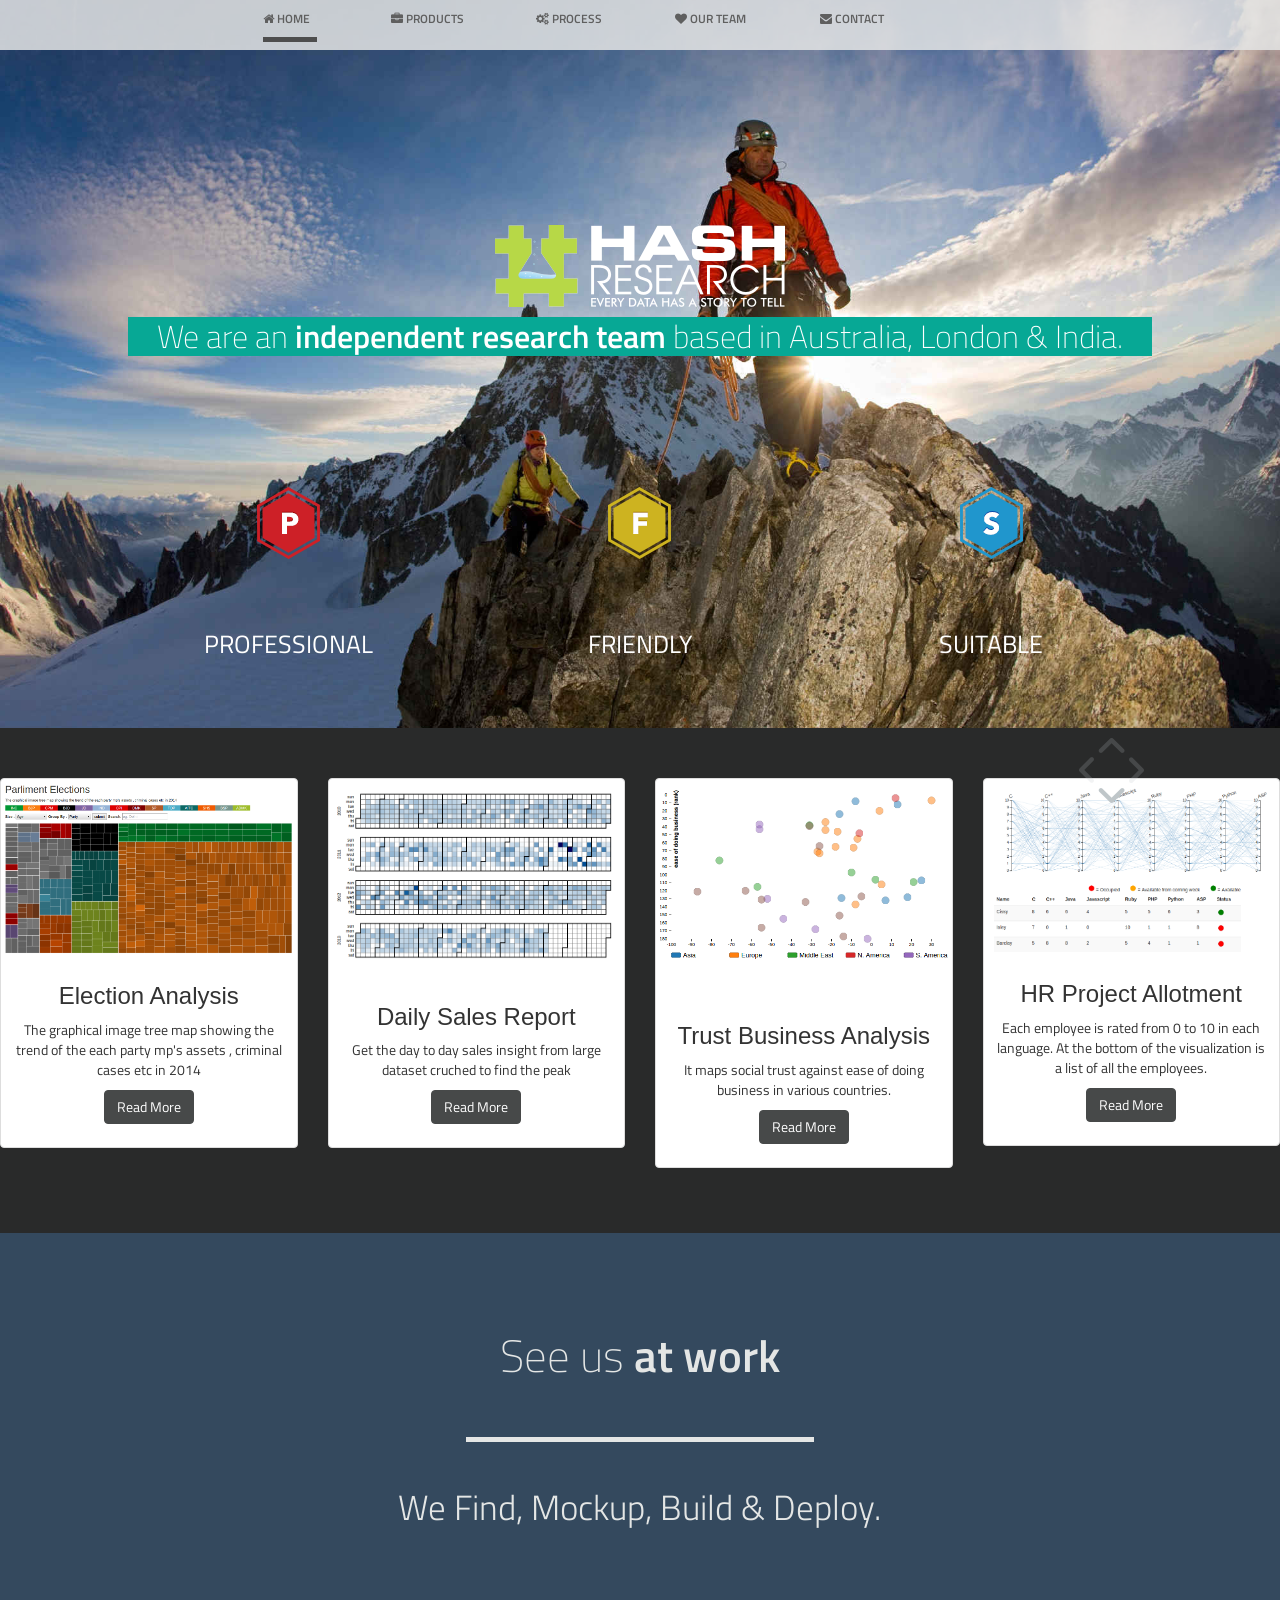
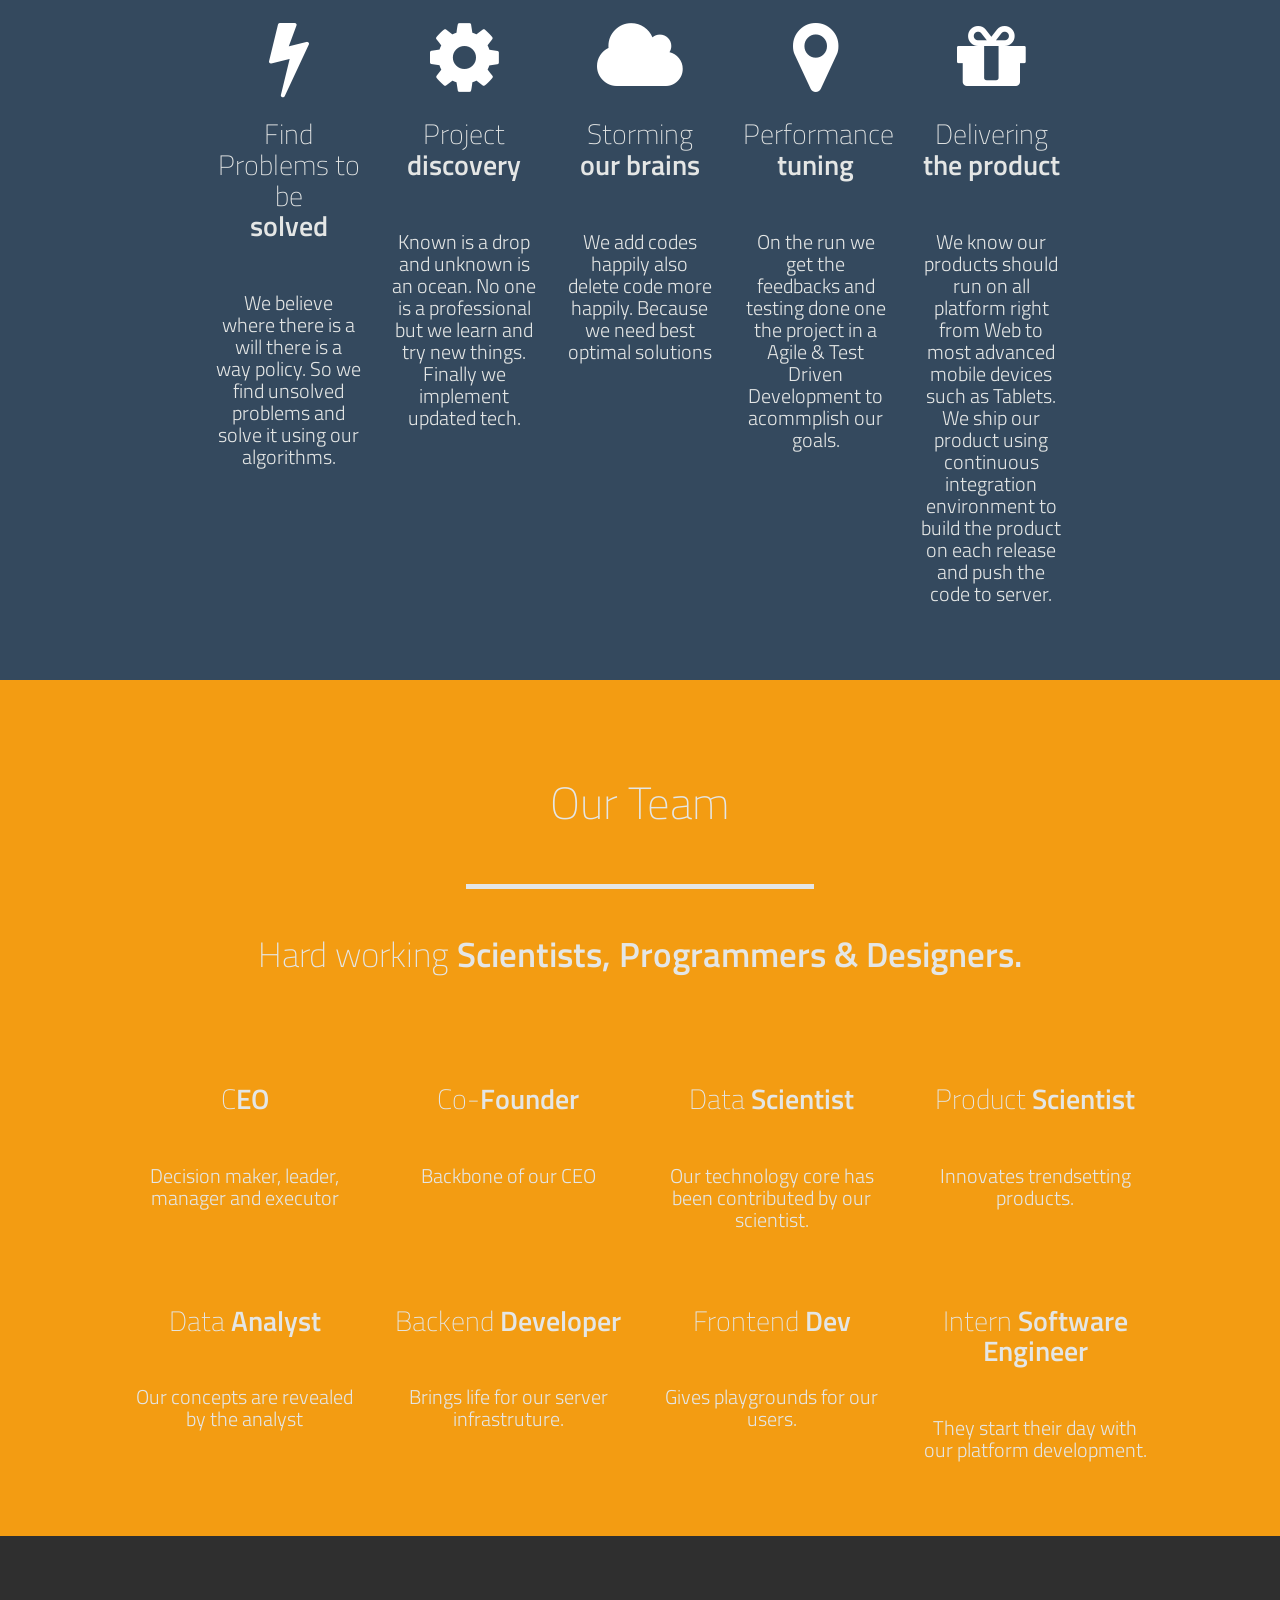
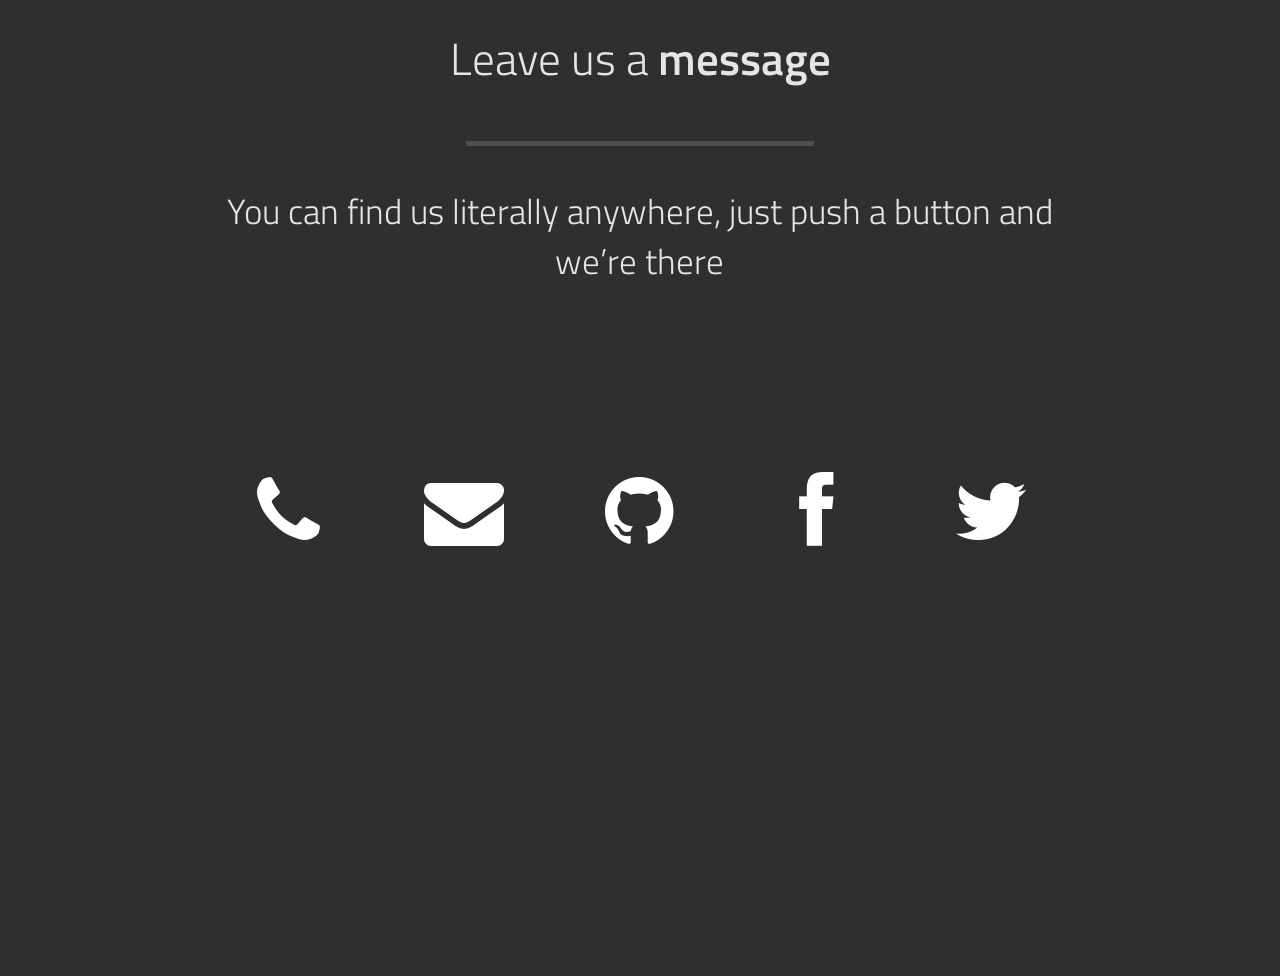
==== index.html @ e2bfdf19 "Visuals added :" ====
<!doctype html>
<html>
<head lang="en">
	<meta charset="utf-8">
	<meta name="viewport" content="width=device-width, initial-scale=1, maximum-scale=1, user-scalable=no">
	
	<title>Hash Research | Every Data Has A Story To Tell</title> 
	<meta name="description" content="HashResearch | We are a team of researcher, we build products that rule the future" />	    
	<meta name="keywords" content="Machine Learning, Market Intelligence, Web Intelligence, Neural Networks, Cognitive Brain, Big Data, Collective Intelligence, Data Analytics, Statistical Analysis, Computer Vision">
	<meta property="og:title" content="">

	<link rel="stylesheet" type="text/css" href="assets/css/bootstrap.min.css">
	<link rel="stylesheet" href="assets/fancybox/jquery.fancybox-v=2.1.5.css" type="text/css" media="screen">
    <link rel="stylesheet" href="assets/css/font-awesome.min.css" rel="stylesheet">

	<link rel="stylesheet" type="text/css" href="assets/css/style.css">	
	<link href='http://fonts.googleapis.com/css?family=Titillium+Web:400,600,300,200&subset=latin,latin-ext' rel='stylesheet' type='text/css'>
	
	<link rel="stylesheet" type="text/css" href="assets/css/style.css">	
	
	<link href='http://fonts.googleapis.com/css?family=Titillium+Web:400,600,300,200&subset=latin,latin-ext' rel='stylesheet' type='text/css'>
	<link rel="prefetch" href="assets/images/zoom.png">
		
</head>
<body>
	<div class="navbar navbar-fixed-top" data-activeslide="1">
		<div class="container">
			<!-- .navbar-toggle is used as the toggle for collapsed navbar content -->
			<button type="button" class="navbar-toggle" data-toggle="collapse" data-target=".navbar-responsive-collapse">
				<span class="icon-bar"></span>
				<span class="icon-bar"></span>
				<span class="icon-bar"></span>
			</button>						
			<div class="nav-collapse collapse navbar-responsive-collapse">
				<ul class="nav row">
					<li data-slide="1" class="col-12 col-sm-2"><a id="menu-link-1" href="#slide-1" title="Next Section"><span class="icon icon-home"></span> <span class="text">HOME</span></a></li>
					<li data-slide="3" class="col-12 col-sm-2"><a id="menu-link-3" href="#slide-3" title="Next Section"><span class="icon icon-briefcase"></span> <span class="text">PRODUCTS</span></a></li>
					<li data-slide="4" class="col-12 col-sm-2"><a id="menu-link-4" href="#slide-4" title="Next Section"><span class="icon icon-gears"></span> <span class="text">PROCESS</span></a></li>
					<li data-slide="5" class="col-12 col-sm-2"><a id="menu-link-5" href="#slide-5" title="Next Section"><span class="icon icon-heart"></span> <span class="text">OUR TEAM</span></a></li>
					<li data-slide="6" class="col-12 col-sm-2"><a id="menu-link-6" href="#slide-6" title="Next Section"><span class="icon icon-envelope"></span> <span class="text">CONTACT</span></a></li>
				</ul>
				<div class="row">
					<div class="col-sm-2 active-menu"></div>
				</div>
			</div><!-- /.nav-collapse -->
		</div><!-- /.container -->
	</div><!-- /.navbar -->
	
	
	<!-- === Arrows === -->
	<div id="arrows">
		<div id="arrow-up" class="disabled"></div>
		<div id="arrow-down"></div>
		<div id="arrow-left" class="disabled visible-lg"></div>
		<div id="arrow-right" class="disabled visible-lg"></div>
	</div><!-- /.arrows -->
	
	
	<!-- === MAIN Background === -->
	<div class="slide story" id="slide-1" data-slide="1">
		<div class="container">
			<div id="home-row-1" class="row clearfix">
				<div class="col-12">
					<!-- <h1 class="font-semibold">HASH<span class="font-thin">RESEARCH</span></h1> -->
					<a href="#"><img class="logo" src="assets/images/logo.png"/></a>
					<h4 class="font-thin head">We are an <span class="font-semibold">independent research team</span> based in Australia, London & India.</h4>
					<br>
					<br>
				</div><!-- /col-12 -->
			</div><!-- /row -->
			<div id="home-row-2" class="row clearfix">
				<div class="col-12 col-sm-4"><div class="home-hover navigation-slide" data-slide="4"><img src="assets/images/s02.png"></div><span>PROFESSIONAL</span></div>
				<div class="col-12 col-sm-4"><div class="home-hover navigation-slide" data-slide="3"><img src="assets/images/s01.png"></div><span>FRIENDLY</span></div>
				<div class="col-12 col-sm-4"><div class="home-hover navigation-slide" data-slide="5"><img src="assets/images/s03.png"></div><span>SUITABLE</span></div>
			</div><!-- /row -->
		</div><!-- /container -->
	</div><!-- /slide1 -->
	
	<div class="slide"  style="background:#292A2A;">
	<div class="row col-md-12">
	  <div class="col-sm-3">
	    <div class="thumbnail">
	      <img src="assets/images/portfolio/election.png" alt="...">
	      <div class="caption">
	        <h3>Election Analysis</h3>
	        <p>The graphical image tree map showing the trend of the each party mp's assets , criminal cases etc in 2014</p>
	        <p><a href="election_analysis" class="btn btn-default" role="button">Read More</a></p>
	      </div>
	    </div>
	  </div>
	  <div class="col-sm-3">
	    <div class="thumbnail">
	      <img src="assets/images/portfolio/daily_sales.png" alt="...">
	      <div class="caption">
	        <h3>Daily Sales Report</h3>
	        <p>Get the day to day sales insight from large dataset cruched to find the peak</p>
	        <p><a href="daily_sales_report" class="btn btn-default" >Read More</a></p>
	      </div>
	    </div>
	  </div>
	  <div class="col-sm-3">
	    <div class="thumbnail">
	      <img src="assets/images/portfolio/business.png" alt="...">
	      <div class="caption">
	        <h3>Trust Business Analysis</h3>
	        <p>It maps social trust against ease of doing business in various countries.</p>
	        <p><a href="business_scatterplot" class="btn btn-default" >Read More</a></p>
	      </div>
	    </div>
	  </div>
	  <div class="col-sm-3">
	    <div class="thumbnail">
	      <img src="assets/images/portfolio/hr_allotment.png" alt="...">
	      <div class="caption">
	        <h3>HR Project Allotment</h3>
	        <p>Each employee is rated from 0 to 10 in each language. At the bottom of the visualization is a list of all the employees.</p>
	        <p><a href="project_allotment" class="btn btn-default" parent="_blank" >Read More</a></p>
	      </div>
	    </div>
	  </div>
	</div>
	</div>



	<!-- === Slide 4 - Process === -->
	<div class="slide story" id="slide-4" data-slide="4">
		<div class="container">
			<div class="row title-row">
				<div class="col-12 font-thin">See us <span class="font-semibold">at work</span></div>
			</div><!-- /row -->
			<div class="row line-row">
				<div class="hr">&nbsp;</div>
			</div><!-- /row -->
			<div class="row subtitle-row">
				<div class="col-sm-1 hidden-sm">&nbsp;</div>
				<div class="col-12 col-sm-10 font-light">We Find, Mockup, Build & Deploy.</div>
				<div class="col-sm-1 hidden-sm">&nbsp;</div>
			</div><!-- /row -->
			<div class="row content-row">
				<div class="col-sm-1 hidden-sm">&nbsp;</div>
				<div class="col-12 col-sm-2">
					<p><i class="icon icon-bolt"></i></p>
					<h2 class="font-thin">Find Problems to be<br><span class="font-semibold" >solved</span></h2>
					<h4 class="font-thin">We believe where there is a will there is a way policy. So we find unsolved problems and solve it using our algorithms.</h4>
				</div><!-- /col12 -->
				<div class="col-12 col-sm-2">
					<p><i class="icon icon-cog"></i></p>
					<h2 class="font-thin">Project<br><span class="font-semibold">discovery</span></h2>
					<h4 class="font-thin">Known is a drop and unknown is an ocean. No one is a professional but we learn and try new things. Finally we implement updated tech.</h4>
				</div><!-- /col12 -->
				<div class="col-12 col-sm-2">
					<p><i class="icon icon-cloud"></i></p>
					<h2 class="font-thin">Storming<br><span class="font-semibold">our brains</span></h2>
					<h4 class="font-thin">We add codes happily also delete code more happily. Because we need best optimal solutions</h4>
				</div><!-- /col12 -->
				<div class="col-12 col-sm-2">
					<p><i class="icon icon-map-marker"></i></p>
					<h2 class="font-thin">Performance<br><span class="font-semibold">tuning</span></h2>
					<h4 class="font-thin">On the run we get the feedbacks and testing done one the project in a Agile & Test Driven Development to acommplish our goals.</h4>
				</div><!-- /col12 -->
				<div class="col-12 col-sm-2">
					<p><i class="icon icon-gift"></i></p>
					<h2 class="font-thin">Delivering<br><span class="font-semibold">the product</span></h2>
					<h4 class="font-thin">We know our products should run on all platform right from Web to most advanced mobile devices such as Tablets. We ship our product using continuous integration environment to build the product on each release and push the code to server.</h4>
				</div><!-- /col12 -->
				<div class="col-sm-1 hidden-sm">&nbsp;</div>
			</div><!-- /row -->
		</div><!-- /container -->
	</div><!-- /slide4 -->
		<!-- === Slide 5 === -->
		<div class="slide story" id="slide-5" data-slide="5">
			<div class="container">
				<div class="row title-row">
					<div class="col-12 font-thin">Our Team <span class="font-semibold"></div>
				</div><!-- /row -->
				<div class="row line-row">
					<div class="hr">&nbsp;</div>
				</div><!-- /row -->
				<div class="row subtitle-row">
					<div class="col-12 font-thin">Hard working <span class="font-semibold">Scientists, Programmers & Designers.</span></div>
				</div><!-- /row -->
				<div class="row content-row">
					<div class="col-12 col-lg-3 col-sm-6">
						<h2 class="font-thin">C<span class="font-semibold">EO</span></h2>
						<h4 class="font-thin">Decision maker, leader, manager and executor</h4>
					</div><!-- /col12 -->
					<div class="col-12 col-lg-3 col-sm-6">
						<h2 class="font-thin">Co-<span class="font-semibold">Founder</span></h2>
						<h4 class="font-thin">Backbone of our CEO</h4>
					</div><!-- /col12 -->
					<div class="col-12 col-lg-3 col-sm-6">
						<h2 class="font-thin">Data <span class="font-semibold">Scientist</span></h2>
						<h4 class="font-thin">Our technology core has been contributed by our scientist.</h4>
					</div><!-- /col12 -->
					<div class="col-12 col-lg-3 col-sm-6">
						<h2 class="font-thin">Product <span class="font-semibold">Scientist</span></h2>
						<h4 class="font-thin">Innovates trendsetting products.</h4>

					</div><!-- /col12 -->
				</div><!-- /row -->
				<div class="row content-row">
					<div class="col-12 col-lg-3 col-sm-6">
						<h2 class="font-thin">Data <span class="font-semibold">Analyst</span></h2>
						<h4 class="font-thin">Our concepts are revealed by the analyst</h4>
					</div><!-- /col12 -->
					<div class="col-12 col-lg-3 col-sm-6">
						<h2 class="font-thin">Backend <span class="font-semibold">Developer</span></h2>
						<h4 class="font-thin">Brings life for our server infrastruture.</h4>
					</div><!-- /col12 -->
					<div class="col-12 col-lg-3 col-sm-6">
						<h2 class="font-thin">Frontend <span class="font-semibold">Dev</span></h2>
						<h4 class="font-thin">Gives playgrounds for our users.</h4>

					</div><!-- /col12 -->
					<div class="col-12 col-lg-3 col-sm-6">
						<h2 class="font-thin">Intern <span class="font-semibold">Software Engineer</span></h2>
						<h4 class="font-thin">They start their day with our platform development.</h4>
					</div><!-- /col12 -->
				</div><!-- /row -->
			</div><!-- /container -->
		</div><!-- /slide5 -->
		
		<!-- === Slide 6 / Contact === -->
		<div class="slide story" id="slide-6" data-slide="6">
			<div class="container">
				<div class="row title-row">
					<div class="col-12 font-light">Leave us a <span class="font-semibold">message</span></div>
				</div><!-- /row -->
				<div class="row line-row">
					<div class="hr">&nbsp;</div>
				</div><!-- /row -->
				<div class="row subtitle-row">
					<div class="col-sm-1 hidden-sm">&nbsp;</div>
					<div class="col-12 col-sm-10 font-light">You can find us literally anywhere, just push a button and we’re there</div>
					<div class="col-sm-1 hidden-sm">&nbsp;</div>
				</div><!-- /row -->
				<div id="contact-row-4" class="row">
					<div class="col-sm-1 hidden-sm">&nbsp;</div>
					<div class="col-12 col-sm-2 with-hover-text">
						<p><a target="_blank" href="#"><i class="icon icon-phone"></i></a></p>
						<span class="hover-text font-light ">+91 80565-09614</span></a>
					</div><!-- /col12 -->
					<div class="col-12 col-sm-2 with-hover-text">
						<p><a target="_blank" href="#"><i class="icon icon-envelope"></i></a></p>
						<span class="hover-text font-light ">hashresearch@gmail.com</span></a>
					</div><!-- /col12 -->
					<div class="col-12 col-sm-2 with-hover-text">
						<p><a target="_blank" href="https://github.com/hashresearch"><i class="icon icon-github"></i></a></p>
						<span class="hover-text font-light ">HashResearch</a>
					</div><!-- /col12 -->
					<div class="col-12 col-sm-2 with-hover-text">
						<p><a target="_blank" href="http://facebook.com/hashresearch"><i class="icon icon-facebook"></i></a></p>
						<span class="hover-text font-light ">HashResearch</span></a>
					</div><!-- /col12 -->
					<div class="col-12 col-sm-2 with-hover-text">
						<p><a target="_blank" href="http://twitter.com/hashresearch"><i class="icon icon-twitter"></i></a></p>
						<span class="hover-text font-light ">@HashResearch</span></a>
					</div><!-- /col12 -->
					<div class="col-sm-1 hidden-sm">&nbsp;</div>
				</div><!-- /row -->
			</div><!-- /container -->
		</div><!-- /Slide 6 -->
		
	</body>

		<!-- SCRIPTS -->
		<script src="assets/js/html5shiv.js"></script>
		<script src="assets/js/jquery-1.10.2.min.js"></script>
		<script src="assets/js/jquery-migrate-1.2.1.min.js"></script>
		<script src="assets/js/bootstrap.min.js"></script>
		<script src="assets/js/jquery.easing.1.3.js"></script>
		<script type="text/javascript" src="assets/fancybox/jquery.fancybox.pack-v=2.1.5.js"></script>
		<script src="assets/js/script.js"></script>
		
		<!-- fancybox init -->
		<script>
		$(document).ready(function(e) {
			var lis = $('.nav > li');
			menu_focus( lis[0], 1 );
			
			$(".fancybox").fancybox({
				padding: 10,
				helpers: {
					overlay: {
						locked: false
					}
				}
			});
		
		});
		</script>

	</html>
---- assets/css/style.css ----
/*
 * Author: Carlos Alvarez
 * URL: http://alvarez.is
 *
 * Project Name: Munter - Free Bootstrap 3 Theme
 * Version: 1.0
 * URL: http://blacktie.co
 */
 
.font-thin {
	font-family: "Titillium Web", sans-serif;
	font-weight: 200;
}

.font-semibold {
	font-family: "Titillium Web", sans-serif;
	font-weight: 600;
}

.font-light {
	font-family: "Titillium Web", sans-serif;
	font-weight: 300;
}

* {
	position: relative;
}

.breaker {
	clear: both;
	font-size: 1px;
	line-height: 1px;
	height: 1px;
}

html, body {
	height: 100%;
	width: 100%;
}

body {
	background-color: #2f2f2f;
	font-family: "Titillium Web", sans-serif;
	font-weight: normal;
	overflow-x: hidden;
	-webkit-font-smoothing: antialiased !important;
}

.justify-text {
	text-align: justify;
}

.navbar {
	background-color: #e4e6e5;
	background-color: rgba( 228, 230, 229, .85 );
	border-bottom: 0 none;
	font-size: 12px;
	transition: .25s all linear;
}

.navbar.inv {
	background-color: rgba( 0, 0, 0, .5 );
	border-bottom: 1px solid #bfbfbf;
}

.navbar .nav a {
	color: #5f5f5f;
	font-family: "Titillium Web", sans-serif;
	font-weight: 600;
	transition: all .5 linear;
}

.navbar.inv a {
	color: #e4e6e5;
}


.navbar-responsive-collapse {
	margin: 0 auto;
	width: 80%;
}

.nav li {
	text-align: center;
	white-space: nowrap;
}

.nav > li > a:hover,
.nav > li > a:focus {
	background-color: inherit;
	outline: none;
}

.navbar-brand {
	padding: 8px;
}

.active-menu {
	background-color: #4e4e4e;
	content: '.';
	display: block;
	height: 5px;
	left: 0;
	position: absolute;
	top: 0;
	transition: all .5 linear;
	width: 1%;
	z-index: 9;
}

.inv .active-menu {
	background-color: #e4e6e5;
}

.special-active-menu {
	z-index: 10;
}

#special-active-menu-1,
#special-active-menu-6 {
	background-color: #4e4e4e !important;
}

#special-active-menu-2 {
	background-color: #1abc9c !important;
}

#special-active-menu-3 {
	background-color: #e74c3c !important;
}

#special-active-menu-4 {
	background-color: #34495e !important;
}

#special-active-menu-5 {
	background-color: #e67e22 !important;
}

@media (min-width: 768px) and (max-width: 991px) {
	#slide-4 .content-row h2 {
		min-height: 6em;
	}
}

@media (max-width: 767px) {
	
	.nav li {
		text-align: left;
		white-space: nowrap;
	}
	
	.navbar-responsive-collapse  {
		width: 100%;
	}
	
	.active-menu {
		display: none !important;
	}
	
	.navbar-toggle {
		margin-right: 10px;
	}
	
	.navbar {
		background-color: #e4e6e5 !important;
		padding: 0;
	}
	
	.navbar .nav a {
		color: #e4e6e5;
		font-size: 16px;
		padding-left: 0;
	}
	
	.icon {
		margin-right: 12px;
	}
			
	.nav li[data-slide="1"],
	.nav li[data-slide="6"] {
		background-color: #2f2f2f;
	}
	
	.nav li[data-slide="2"] {
		background-color: #1abc9c;
	}
	
	.nav li[data-slide="3"] {
		background-color: #e74c3c;
	}
	
	.nav li[data-slide="4"] {
		background-color: #34495e;
	}
	
	.nav li[data-slide="5"] {
		background-color: #e67e22;
	}
	
	.navbar-brand {
		margin: 0;
		text-align: left;
	}
}

:focus {outline:none;}
::-moz-focus-inner {border:0;}

.slide {
	background-position: center center;
	background-repeat: no-repeat;
	padding-bottom: 65px;
	padding-top: 50px;
	text-align: center;
}

#slide-1 {
	background-image: url('../images/bg.jpg');
	color: #ffffff;
    -webkit-background-size: 100%;
    -moz-background-size: 100%;
    -o-background-size: 100%;
    background-size: 100%;

    -webkit-background-size: cover;
    -moz-background-size: cover;
    -o-background-size: cover;
    background-size: cover;
    width: 100%;
	background-attachment: relative;
	background-position: center center;
}

#slide-1 h1 {
	padding-top: 130px;
}

@media (max-width: 991px) {
	#slide-1 {
		background-position: -70% 0, 170% 0;
	}
}

@media (max-width: 767px) {
	#slide-1 {
		background-image: none;
	}
}

	#home-row-1,
	#home-row-2 {
		padding-top: 25px;
	}
	
	#home-row-1 h1 {
		font-size: 54px;
	}
	
	#home-row-1 h4 {
		font-size: 32px;
	}
	
	#home-row-2 {
		font-size: 25px;
	}
	
	#home-row-2 .col-12 {
		height: 232px;
		padding-top: 30px;
	}
	
	#home-row-2 .col-12 .home-hover {
		height: 166px;
		overflow: hidden;
		padding-top: 26px;
		transition: all ease-in .5s;
	}
	
	#home-row-2 .col-12 .home-hover:hover {
		height: 166px;
		padding-top: 0;
	}

@media (max-width: 767px) {
	#home-row-1,
	#home-row-2 {
		padding-top: 16px;
	}
	
	#home-row-1 h1 {
		font-size: 35px;
	}
	
	#home-row-1 h4 {
		font-size: 21px;
	}
	
	#home-row-2 {
		font-size: 16px;
	}
}

#slide-2 {
	background-color: #1abc9c;
	color: #e4e6e5;
	padding-top: 90px;
}

	.title-row {
		font-size: 45px;
		padding-bottom: 50px;
	}
	
	.line-row .hr {
		background-color: #e4e6e5;
		height: 5px;
		margin: 0 auto;
		width: 33%;
	}
	
	.subtitle-row {
		font-size: 35px;
		padding-bottom: 40px;
		padding-top: 40px;
	}
	
	.content-row {
		padding-top: 45px;
	}
	
	.content-row i,
	#about-row-5 i {
		display: block;
		margin: 0 auto;
		max-height: 100%;
		max-width: 100%;
	}
	
	.content-row h2 {
		font-size: 28px;
		padding-bottom: 40px;
	}
	
	.content-row h4 {
		font-family: "Titillium Web", "Lucida Sans Unicode", "Lucida Grande", sans-serif;
		font-size: 20px;
		font-weight: 300;
	}
	
	i {
		font-size: 80px;
		color: white;
	}
	

@media (max-width: 767px) {
	.title-row {
		font-size: 34px;
		padding-bottom: 33px;
	}
	
	.subtitle-row {
		font-size: 26px;
		padding-bottom: 26px;
		padding-top: 26px;
	}
	
	.content-row {
		padding-top: 29px;
	}
	
	.content-row h2 {
		font-size: 24px;
		padding-bottom: 26px;
	}
	
	.content-row h4 {
		font-size: 20px;
	}
}

#slide-3 {
	background-color: #000;
	margin: 0 auto;
	overflow: hidden;
	padding: 0;
	text-align: left;
	width: 100%;
}
	
	#slide-3 .col-12 {
		display: inline-block;
		height: 451px;
		margin: 0;
		padding: 0;
		width: 452px;
	}

	#slide-3 a,
	#slide-3 img {
		display: inline-block;
		height: 100%;
		margin: 0 auto;
		width: 100%;
	}
	
@media (max-width: 991px) {
	#slide-3 {
		text-align: center;
		width: 100%;
	}
	
	#slide-3 .row {
		left: 0 !important;
		margin: 0;
		width: 100% !important;
	}
	
	#slide-3 .col-12 {
		height: auto;
		width: 50%
	}

	#slide-3 a,
	#slide-3 img {
		height: auto;
		max-height: 100%;
		max-width: 100%;
		width: auto;
	}
}
	
@media (max-width: 767px) {
	#slide-3 .col-12 {
		width: 100%;
	}
}

#slide-4 {
	background-color: #34495e;
	color: #e4e6e5;
	padding-top: 90px;
}

#slide-4 i {
		font-size: 80px;
		color: white;
	}


#slide-5 {
	background-color: #f39c12;
	color: #e4e6e5;
	padding-top: 90px;
}

#slide-6 {
	background-color: #2f2f2f;
	color: #e4e6e5;
	padding-bottom: 350px;
	padding-top: 90px;
}

@media (max-width: 767px) {
	#slide-6 {
		background-image: none;
	}
}
	
	#slide-6 .line-row .hr {
		background-color: #4e4e4e;
		color: #4e4e4e;
	}

	#slide-6 a {
		color: inherit;
		outline: none;
		text-decoration: none;
	}

@media (max-width: 767px) {
	.with-hover-text{
		margin-bottom: 2em;
		margin-top: 1em;
	}
}
	
	#contact-row-4 {
		padding-top: 125px;
	}
	
	#contact-row-4 .col-12 {
		height: 175px;
		overflow: hidden;
		padding-top: 20px;
		transition: all ease-in .5s;
	}
	
	#contact-row-4 img {
		display: block;
		margin: 0 auto;
		max-height: 100%;
		max-width: 100%;
	}
	
	#contact-row-4 .col-12:hover {
		height: 175px;
		padding-top: 0;
	}
	
	#contact-row-4 .col-12 .hover-text {
		display: none;
		font-size: 20px;
	}

#slide-7 {
	background-color: #e4e6e5;
	color: #4e4e4e;
	font-size: 35px;
	line-height: 50px;
	text-align: center;
}

#lightbox-out {
	background-color: rgba( 0, 0, 0, 0.7 );
	height: 100%;
	position: fixed;
	width: 100%;
	z-index: 99999;
}

.with-hover-text span {
	display: none;
}

.zoom {
	background-image: url('../images/zoom.png');
	background-position: center center;
	background-repeat: no-repeat;
	height: 100%;
	left: 0;
	position: absolute;
	top: 0;
	width: 100%;
	z-index: 999;
}

#arrows {
	bottom: 10%;
	height: 80px;
	position: fixed;
	right: 10%;
	width: 80px;
	z-index: 1000;
}

#arrows div {
	background-image: url('../images/website-arrows.png');
	cursor: pointer;
	height: 30px;
	position: absolute;
	width: 30px;
}

#arrows div.disabled {
	cursor: default;
}

#arrow-up {
	background-position: 30px 0;
	left: 25px;
	top: 0;
}

#arrow-up.disabled {
	background-position: 0 0;
}

#arrow-down {
	background-position: 30px -30px;
	left: 25px;
	bottom: 0;
}

#arrow-down.disabled {
	background-position: 0 -30px;
}

#arrow-left {
	background-position: 30px -60px;
	left: 0;
	top: 25px;
}

#arrow-left.disabled {
	background-position: 0 -60px;
}

#arrow-right {
	background-position: 30px -90px;
	right: 0;
	top: 25px;
}

#arrow-right.disabled {
	background-position: 0 -90px;
}

.navigation-slide {
	cursor: pointer;
}

.logo {
	margin-top: 150px;
}

.head {
	background: #07A895;
	padding: 2px 2px;
}
---- assets/css/style.css ----
/*
 * Author: Carlos Alvarez
 * URL: http://alvarez.is
 *
 * Project Name: Munter - Free Bootstrap 3 Theme
 * Version: 1.0
 * URL: http://blacktie.co
 */
 
.font-thin {
	font-family: "Titillium Web", sans-serif;
	font-weight: 200;
}

.font-semibold {
	font-family: "Titillium Web", sans-serif;
	font-weight: 600;
}

.font-light {
	font-family: "Titillium Web", sans-serif;
	font-weight: 300;
}

* {
	position: relative;
}

.breaker {
	clear: both;
	font-size: 1px;
	line-height: 1px;
	height: 1px;
}

html, body {
	height: 100%;
	width: 100%;
}

body {
	background-color: #2f2f2f;
	font-family: "Titillium Web", sans-serif;
	font-weight: normal;
	overflow-x: hidden;
	-webkit-font-smoothing: antialiased !important;
}

.justify-text {
	text-align: justify;
}

.navbar {
	background-color: #e4e6e5;
	background-color: rgba( 228, 230, 229, .85 );
	border-bottom: 0 none;
	font-size: 12px;
	transition: .25s all linear;
}

.navbar.inv {
	background-color: rgba( 0, 0, 0, .5 );
	border-bottom: 1px solid #bfbfbf;
}

.navbar .nav a {
	color: #5f5f5f;
	font-family: "Titillium Web", sans-serif;
	font-weight: 600;
	transition: all .5 linear;
}

.navbar.inv a {
	color: #e4e6e5;
}


.navbar-responsive-collapse {
	margin: 0 auto;
	width: 80%;
}

.nav li {
	text-align: center;
	white-space: nowrap;
}

.nav > li > a:hover,
.nav > li > a:focus {
	background-color: inherit;
	outline: none;
}

.navbar-brand {
	padding: 8px;
}

.active-menu {
	background-color: #4e4e4e;
	content: '.';
	display: block;
	height: 5px;
	left: 0;
	position: absolute;
	top: 0;
	transition: all .5 linear;
	width: 1%;
	z-index: 9;
}

.inv .active-menu {
	background-color: #e4e6e5;
}

.special-active-menu {
	z-index: 10;
}

#special-active-menu-1,
#special-active-menu-6 {
	background-color: #4e4e4e !important;
}

#special-active-menu-2 {
	background-color: #1abc9c !important;
}

#special-active-menu-3 {
	background-color: #e74c3c !important;
}

#special-active-menu-4 {
	background-color: #34495e !important;
}

#special-active-menu-5 {
	background-color: #e67e22 !important;
}

@media (min-width: 768px) and (max-width: 991px) {
	#slide-4 .content-row h2 {
		min-height: 6em;
	}
}

@media (max-width: 767px) {
	
	.nav li {
		text-align: left;
		white-space: nowrap;
	}
	
	.navbar-responsive-collapse  {
		width: 100%;
	}
	
	.active-menu {
		display: none !important;
	}
	
	.navbar-toggle {
		margin-right: 10px;
	}
	
	.navbar {
		background-color: #e4e6e5 !important;
		padding: 0;
	}
	
	.navbar .nav a {
		color: #e4e6e5;
		font-size: 16px;
		padding-left: 0;
	}
	
	.icon {
		margin-right: 12px;
	}
			
	.nav li[data-slide="1"],
	.nav li[data-slide="6"] {
		background-color: #2f2f2f;
	}
	
	.nav li[data-slide="2"] {
		background-color: #1abc9c;
	}
	
	.nav li[data-slide="3"] {
		background-color: #e74c3c;
	}
	
	.nav li[data-slide="4"] {
		background-color: #34495e;
	}
	
	.nav li[data-slide="5"] {
		background-color: #e67e22;
	}
	
	.navbar-brand {
		margin: 0;
		text-align: left;
	}
}

:focus {outline:none;}
::-moz-focus-inner {border:0;}

.slide {
	background-position: center center;
	background-repeat: no-repeat;
	padding-bottom: 65px;
	padding-top: 50px;
	text-align: center;
}

#slide-1 {
	background-image: url('../images/bg.jpg');
	color: #ffffff;
    -webkit-background-size: 100%;
    -moz-background-size: 100%;
    -o-background-size: 100%;
    background-size: 100%;

    -webkit-background-size: cover;
    -moz-background-size: cover;
    -o-background-size: cover;
    background-size: cover;
    width: 100%;
	background-attachment: relative;
	background-position: center center;
}

#slide-1 h1 {
	padding-top: 130px;
}

@media (max-width: 991px) {
	#slide-1 {
		background-position: -70% 0, 170% 0;
	}
}

@media (max-width: 767px) {
	#slide-1 {
		background-image: none;
	}
}

	#home-row-1,
	#home-row-2 {
		padding-top: 25px;
	}
	
	#home-row-1 h1 {
		font-size: 54px;
	}
	
	#home-row-1 h4 {
		font-size: 32px;
	}
	
	#home-row-2 {
		font-size: 25px;
	}
	
	#home-row-2 .col-12 {
		height: 232px;
		padding-top: 30px;
	}
	
	#home-row-2 .col-12 .home-hover {
		height: 166px;
		overflow: hidden;
		padding-top: 26px;
		transition: all ease-in .5s;
	}
	
	#home-row-2 .col-12 .home-hover:hover {
		height: 166px;
		padding-top: 0;
	}

@media (max-width: 767px) {
	#home-row-1,
	#home-row-2 {
		padding-top: 16px;
	}
	
	#home-row-1 h1 {
		font-size: 35px;
	}
	
	#home-row-1 h4 {
		font-size: 21px;
	}
	
	#home-row-2 {
		font-size: 16px;
	}
}

#slide-2 {
	background-color: #1abc9c;
	color: #e4e6e5;
	padding-top: 90px;
}

	.title-row {
		font-size: 45px;
		padding-bottom: 50px;
	}
	
	.line-row .hr {
		background-color: #e4e6e5;
		height: 5px;
		margin: 0 auto;
		width: 33%;
	}
	
	.subtitle-row {
		font-size: 35px;
		padding-bottom: 40px;
		padding-top: 40px;
	}
	
	.content-row {
		padding-top: 45px;
	}
	
	.content-row i,
	#about-row-5 i {
		display: block;
		margin: 0 auto;
		max-height: 100%;
		max-width: 100%;
	}
	
	.content-row h2 {
		font-size: 28px;
		padding-bottom: 40px;
	}
	
	.content-row h4 {
		font-family: "Titillium Web", "Lucida Sans Unicode", "Lucida Grande", sans-serif;
		font-size: 20px;
		font-weight: 300;
	}
	
	i {
		font-size: 80px;
		color: white;
	}
	

@media (max-width: 767px) {
	.title-row {
		font-size: 34px;
		padding-bottom: 33px;
	}
	
	.subtitle-row {
		font-size: 26px;
		padding-bottom: 26px;
		padding-top: 26px;
	}
	
	.content-row {
		padding-top: 29px;
	}
	
	.content-row h2 {
		font-size: 24px;
		padding-bottom: 26px;
	}
	
	.content-row h4 {
		font-size: 20px;
	}
}

#slide-3 {
	background-color: #000;
	margin: 0 auto;
	overflow: hidden;
	padding: 0;
	text-align: left;
	width: 100%;
}
	
	#slide-3 .col-12 {
		display: inline-block;
		height: 451px;
		margin: 0;
		padding: 0;
		width: 452px;
	}

	#slide-3 a,
	#slide-3 img {
		display: inline-block;
		height: 100%;
		margin: 0 auto;
		width: 100%;
	}
	
@media (max-width: 991px) {
	#slide-3 {
		text-align: center;
		width: 100%;
	}
	
	#slide-3 .row {
		left: 0 !important;
		margin: 0;
		width: 100% !important;
	}
	
	#slide-3 .col-12 {
		height: auto;
		width: 50%
	}

	#slide-3 a,
	#slide-3 img {
		height: auto;
		max-height: 100%;
		max-width: 100%;
		width: auto;
	}
}
	
@media (max-width: 767px) {
	#slide-3 .col-12 {
		width: 100%;
	}
}

#slide-4 {
	background-color: #34495e;
	color: #e4e6e5;
	padding-top: 90px;
}

#slide-4 i {
		font-size: 80px;
		color: white;
	}


#slide-5 {
	background-color: #f39c12;
	color: #e4e6e5;
	padding-top: 90px;
}

#slide-6 {
	background-color: #2f2f2f;
	color: #e4e6e5;
	padding-bottom: 350px;
	padding-top: 90px;
}

@media (max-width: 767px) {
	#slide-6 {
		background-image: none;
	}
}
	
	#slide-6 .line-row .hr {
		background-color: #4e4e4e;
		color: #4e4e4e;
	}

	#slide-6 a {
		color: inherit;
		outline: none;
		text-decoration: none;
	}

@media (max-width: 767px) {
	.with-hover-text{
		margin-bottom: 2em;
		margin-top: 1em;
	}
}
	
	#contact-row-4 {
		padding-top: 125px;
	}
	
	#contact-row-4 .col-12 {
		height: 175px;
		overflow: hidden;
		padding-top: 20px;
		transition: all ease-in .5s;
	}
	
	#contact-row-4 img {
		display: block;
		margin: 0 auto;
		max-height: 100%;
		max-width: 100%;
	}
	
	#contact-row-4 .col-12:hover {
		height: 175px;
		padding-top: 0;
	}
	
	#contact-row-4 .col-12 .hover-text {
		display: none;
		font-size: 20px;
	}

#slide-7 {
	background-color: #e4e6e5;
	color: #4e4e4e;
	font-size: 35px;
	line-height: 50px;
	text-align: center;
}

#lightbox-out {
	background-color: rgba( 0, 0, 0, 0.7 );
	height: 100%;
	position: fixed;
	width: 100%;
	z-index: 99999;
}

.with-hover-text span {
	display: none;
}

.zoom {
	background-image: url('../images/zoom.png');
	background-position: center center;
	background-repeat: no-repeat;
	height: 100%;
	left: 0;
	position: absolute;
	top: 0;
	width: 100%;
	z-index: 999;
}

#arrows {
	bottom: 10%;
	height: 80px;
	position: fixed;
	right: 10%;
	width: 80px;
	z-index: 1000;
}

#arrows div {
	background-image: url('../images/website-arrows.png');
	cursor: pointer;
	height: 30px;
	position: absolute;
	width: 30px;
}

#arrows div.disabled {
	cursor: default;
}

#arrow-up {
	background-position: 30px 0;
	left: 25px;
	top: 0;
}

#arrow-up.disabled {
	background-position: 0 0;
}

#arrow-down {
	background-position: 30px -30px;
	left: 25px;
	bottom: 0;
}

#arrow-down.disabled {
	background-position: 0 -30px;
}

#arrow-left {
	background-position: 30px -60px;
	left: 0;
	top: 25px;
}

#arrow-left.disabled {
	background-position: 0 -60px;
}

#arrow-right {
	background-position: 30px -90px;
	right: 0;
	top: 25px;
}

#arrow-right.disabled {
	background-position: 0 -90px;
}

.navigation-slide {
	cursor: pointer;
}

.logo {
	margin-top: 150px;
}

.head {
	background: #07A895;
	padding: 2px 2px;
}
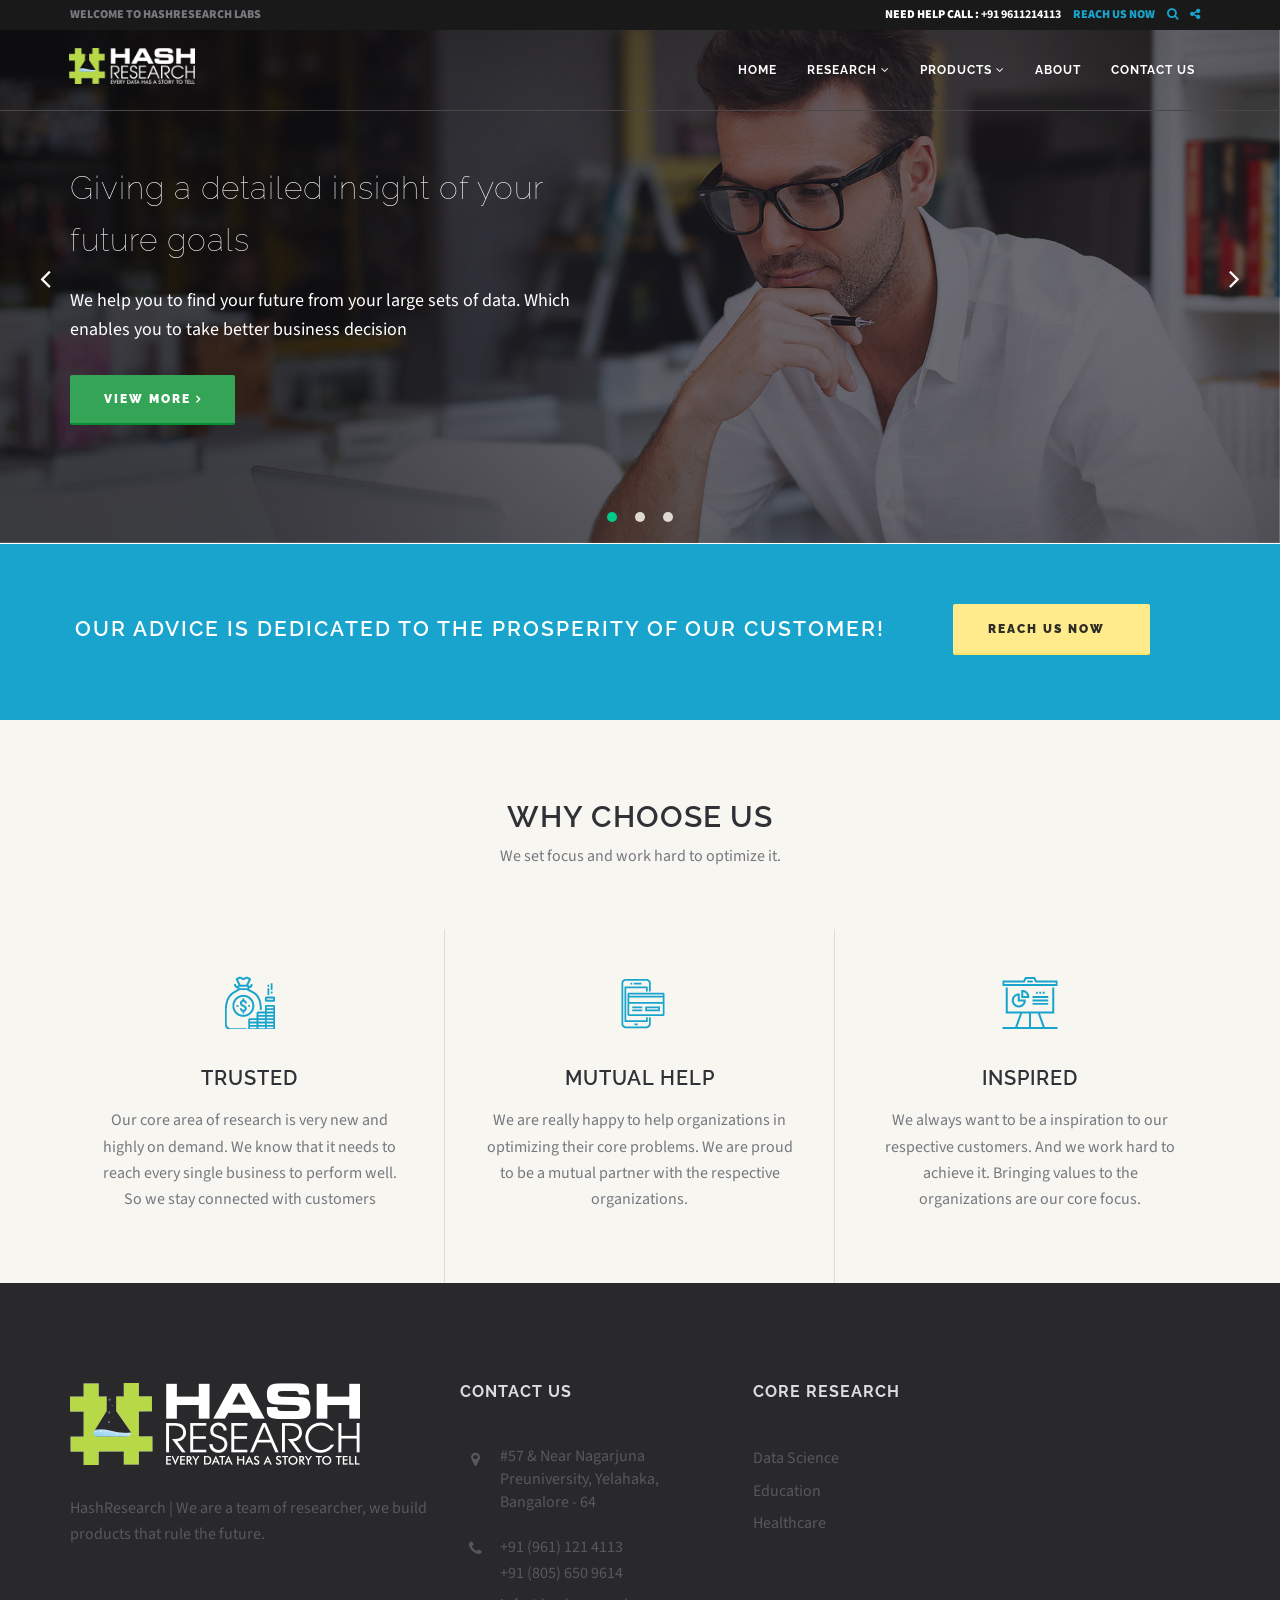
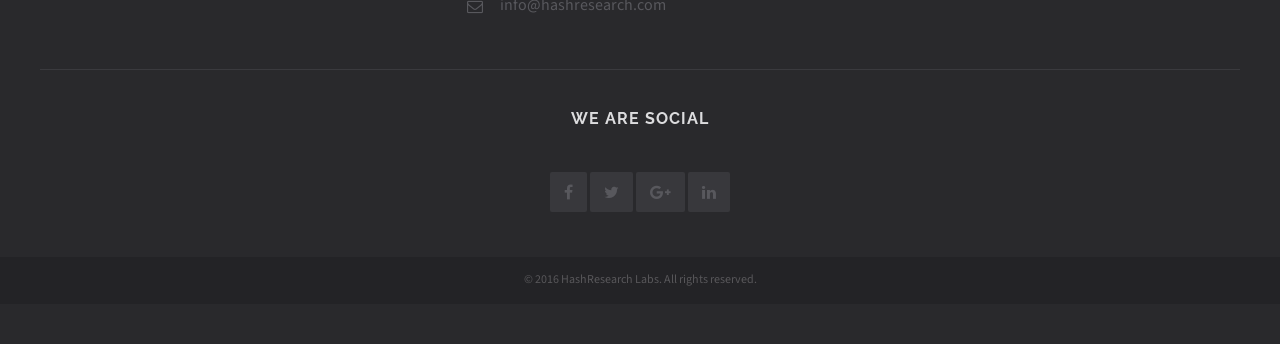
==== commit 766743ae: "Homepage v2 updated" ====
--- a/index.html
+++ b/index.html
@@ -1,294 +1,258 @@
-<!doctype html>
-<html>
-<head lang="en">
-	<meta charset="utf-8">
-	<meta name="viewport" content="width=device-width, initial-scale=1, maximum-scale=1, user-scalable=no">
-	
-	<title>Hash Research | Every Data Has A Story To Tell</title> 
-	<meta name="description" content="HashResearch | We are a team of researcher, we build products that rule the future" />	    
-	<meta name="keywords" content="Machine Learning, Market Intelligence, Web Intelligence, Neural Networks, Cognitive Brain, Big Data, Collective Intelligence, Data Analytics, Statistical Analysis, Computer Vision">
-	<meta property="og:title" content="">
-
-	<link rel="stylesheet" type="text/css" href="assets/css/bootstrap.min.css">
-	<link rel="stylesheet" href="assets/fancybox/jquery.fancybox-v=2.1.5.css" type="text/css" media="screen">
-    <link rel="stylesheet" href="assets/css/font-awesome.min.css" rel="stylesheet">
-
-	<link rel="stylesheet" type="text/css" href="assets/css/style.css">	
-	<link href='http://fonts.googleapis.com/css?family=Titillium+Web:400,600,300,200&subset=latin,latin-ext' rel='stylesheet' type='text/css'>
-	
-	<link rel="stylesheet" type="text/css" href="assets/css/style.css">	
-	
-	<link href='http://fonts.googleapis.com/css?family=Titillium+Web:400,600,300,200&subset=latin,latin-ext' rel='stylesheet' type='text/css'>
-	<link rel="prefetch" href="assets/images/zoom.png">
-		
+<!DOCTYPE html>
+<html lang="en">
+<head>
+<meta charset="utf-8">
+<meta http-equiv="X-UA-Compatible" content="IE=edge">
+<meta name="viewport" content="width=device-width, initial-scale=1">
+<!-- The above 3 meta tags *must* come first in the head; any other head content must come *after* these tags -->
+<title>Every data has a story to tell - HashResearch</title>
+<!-- Bootstrap -->
+<link href="master/css/bootstrap.min.css" rel="stylesheet">
+<link rel="stylesheet" type="text/css" href="master/css/style.css">
+<link rel="stylesheet" href="master/css/owl.carousel.css">
+<!-- Template fonts css -->
+<link href='https://fonts.googleapis.com/css?family=Raleway:400,500,600,700,400italic,500italic,300,300italic,800' rel='stylesheet' type='text/css'>
+<link href='https://fonts.googleapis.com/css?family=Source+Sans+Pro:400,400italic,600,600italic,700,700italic,300' rel='stylesheet' type='text/css'>
+<link rel="stylesheet" href="https://maxcdn.bootstrapcdn.com/font-awesome/4.6.1/css/font-awesome.min.css">
+<!-- HTML5 shim and Respond.js for IE8 support of HTML5 elements and media queries -->
+<!-- WARNING: Respond.js doesn't work if you view the page via file:// -->
+<!--[if lt IE 9]>
+      <script src="https://oss.maxcdn.com/html5shiv/3.7.2/html5shiv.min.js"></script>
+      <script src="https://oss.maxcdn.com/respond/1.4.2/respond.min.js"></script>
+    <![endif]-->
 </head>
 <body>
-	<div class="navbar navbar-fixed-top" data-activeslide="1">
-		<div class="container">
-			<!-- .navbar-toggle is used as the toggle for collapsed navbar content -->
-			<button type="button" class="navbar-toggle" data-toggle="collapse" data-target=".navbar-responsive-collapse">
-				<span class="icon-bar"></span>
-				<span class="icon-bar"></span>
-				<span class="icon-bar"></span>
-			</button>						
-			<div class="nav-collapse collapse navbar-responsive-collapse">
-				<ul class="nav row">
-					<li data-slide="1" class="col-12 col-sm-2"><a id="menu-link-1" href="#slide-1" title="Next Section"><span class="icon icon-home"></span> <span class="text">HOME</span></a></li>
-					<li data-slide="3" class="col-12 col-sm-2"><a id="menu-link-3" href="#slide-3" title="Next Section"><span class="icon icon-briefcase"></span> <span class="text">PRODUCTS</span></a></li>
-					<li data-slide="4" class="col-12 col-sm-2"><a id="menu-link-4" href="#slide-4" title="Next Section"><span class="icon icon-gears"></span> <span class="text">PROCESS</span></a></li>
-					<li data-slide="5" class="col-12 col-sm-2"><a id="menu-link-5" href="#slide-5" title="Next Section"><span class="icon icon-heart"></span> <span class="text">OUR TEAM</span></a></li>
-					<li data-slide="6" class="col-12 col-sm-2"><a id="menu-link-6" href="#slide-6" title="Next Section"><span class="icon icon-envelope"></span> <span class="text">CONTACT</span></a></li>
-				</ul>
-				<div class="row">
-					<div class="col-sm-2 active-menu"></div>
-				</div>
-			</div><!-- /.nav-collapse -->
-		</div><!-- /.container -->
-	</div><!-- /.navbar -->
-	
-	
-	<!-- === Arrows === -->
-	<div id="arrows">
-		<div id="arrow-up" class="disabled"></div>
-		<div id="arrow-down"></div>
-		<div id="arrow-left" class="disabled visible-lg"></div>
-		<div id="arrow-right" class="disabled visible-lg"></div>
-	</div><!-- /.arrows -->
-	
-	
-	<!-- === MAIN Background === -->
-	<div class="slide story" id="slide-1" data-slide="1">
-		<div class="container">
-			<div id="home-row-1" class="row clearfix">
-				<div class="col-12">
-					<!-- <h1 class="font-semibold">HASH<span class="font-thin">RESEARCH</span></h1> -->
-					<a href="#"><img class="logo" src="assets/images/logo.png"/></a>
-					<h4 class="font-thin head">We are an <span class="font-semibold">independent research team</span> based in Australia, London & India.</h4>
-					<br>
-					<br>
-				</div><!-- /col-12 -->
-			</div><!-- /row -->
-			<div id="home-row-2" class="row clearfix">
-				<div class="col-12 col-sm-4"><div class="home-hover navigation-slide" data-slide="4"><img src="assets/images/s02.png"></div><span>PROFESSIONAL</span></div>
-				<div class="col-12 col-sm-4"><div class="home-hover navigation-slide" data-slide="3"><img src="assets/images/s01.png"></div><span>FRIENDLY</span></div>
-				<div class="col-12 col-sm-4"><div class="home-hover navigation-slide" data-slide="5"><img src="assets/images/s03.png"></div><span>SUITABLE</span></div>
-			</div><!-- /row -->
-		</div><!-- /container -->
-	</div><!-- /slide1 -->
-	
-	<div class="slide"  style="background:#292A2A;">
-	<div class="row col-md-12">
-	  <div class="col-sm-3">
-	    <div class="thumbnail">
-	      <img src="assets/images/portfolio/election.png" alt="...">
-	      <div class="caption">
-	        <h3>Election Analysis</h3>
-	        <p>The graphical image tree map showing the trend of the each party mp's assets , criminal cases etc in 2014</p>
-	        <p><a href="election_analysis" class="btn btn-default" role="button">Read More</a></p>
-	      </div>
-	    </div>
-	  </div>
-	  <div class="col-sm-3">
-	    <div class="thumbnail">
-	      <img src="assets/images/portfolio/daily_sales.png" alt="...">
-	      <div class="caption">
-	        <h3>Daily Sales Report</h3>
-	        <p>Get the day to day sales insight from large dataset cruched to find the peak</p>
-	        <p><a href="daily_sales_report" class="btn btn-default" >Read More</a></p>
-	      </div>
-	    </div>
-	  </div>
-	  <div class="col-sm-3">
-	    <div class="thumbnail">
-	      <img src="assets/images/portfolio/business.png" alt="...">
-	      <div class="caption">
-	        <h3>Trust Business Analysis</h3>
-	        <p>It maps social trust against ease of doing business in various countries.</p>
-	        <p><a href="business_scatterplot" class="btn btn-default" >Read More</a></p>
-	      </div>
-	    </div>
-	  </div>
-	  <div class="col-sm-3">
-	    <div class="thumbnail">
-	      <img src="assets/images/portfolio/hr_allotment.png" alt="...">
-	      <div class="caption">
-	        <h3>HR Project Allotment</h3>
-	        <p>Each employee is rated from 0 to 10 in each language. At the bottom of the visualization is a list of all the employees.</p>
-	        <p><a href="project_allotment" class="btn btn-default" parent="_blank" >Read More</a></p>
-	      </div>
-	    </div>
-	  </div>
-	</div>
-	</div>
-
-
-
-	<!-- === Slide 4 - Process === -->
-	<div class="slide story" id="slide-4" data-slide="4">
-		<div class="container">
-			<div class="row title-row">
-				<div class="col-12 font-thin">See us <span class="font-semibold">at work</span></div>
-			</div><!-- /row -->
-			<div class="row line-row">
-				<div class="hr">&nbsp;</div>
-			</div><!-- /row -->
-			<div class="row subtitle-row">
-				<div class="col-sm-1 hidden-sm">&nbsp;</div>
-				<div class="col-12 col-sm-10 font-light">We Find, Mockup, Build & Deploy.</div>
-				<div class="col-sm-1 hidden-sm">&nbsp;</div>
-			</div><!-- /row -->
-			<div class="row content-row">
-				<div class="col-sm-1 hidden-sm">&nbsp;</div>
-				<div class="col-12 col-sm-2">
-					<p><i class="icon icon-bolt"></i></p>
-					<h2 class="font-thin">Find Problems to be<br><span class="font-semibold" >solved</span></h2>
-					<h4 class="font-thin">We believe where there is a will there is a way policy. So we find unsolved problems and solve it using our algorithms.</h4>
-				</div><!-- /col12 -->
-				<div class="col-12 col-sm-2">
-					<p><i class="icon icon-cog"></i></p>
-					<h2 class="font-thin">Project<br><span class="font-semibold">discovery</span></h2>
-					<h4 class="font-thin">Known is a drop and unknown is an ocean. No one is a professional but we learn and try new things. Finally we implement updated tech.</h4>
-				</div><!-- /col12 -->
-				<div class="col-12 col-sm-2">
-					<p><i class="icon icon-cloud"></i></p>
-					<h2 class="font-thin">Storming<br><span class="font-semibold">our brains</span></h2>
-					<h4 class="font-thin">We add codes happily also delete code more happily. Because we need best optimal solutions</h4>
-				</div><!-- /col12 -->
-				<div class="col-12 col-sm-2">
-					<p><i class="icon icon-map-marker"></i></p>
-					<h2 class="font-thin">Performance<br><span class="font-semibold">tuning</span></h2>
-					<h4 class="font-thin">On the run we get the feedbacks and testing done one the project in a Agile & Test Driven Development to acommplish our goals.</h4>
-				</div><!-- /col12 -->
-				<div class="col-12 col-sm-2">
-					<p><i class="icon icon-gift"></i></p>
-					<h2 class="font-thin">Delivering<br><span class="font-semibold">the product</span></h2>
-					<h4 class="font-thin">We know our products should run on all platform right from Web to most advanced mobile devices such as Tablets. We ship our product using continuous integration environment to build the product on each release and push the code to server.</h4>
-				</div><!-- /col12 -->
-				<div class="col-sm-1 hidden-sm">&nbsp;</div>
-			</div><!-- /row -->
-		</div><!-- /container -->
-	</div><!-- /slide4 -->
-		<!-- === Slide 5 === -->
-		<div class="slide story" id="slide-5" data-slide="5">
-			<div class="container">
-				<div class="row title-row">
-					<div class="col-12 font-thin">Our Team <span class="font-semibold"></div>
-				</div><!-- /row -->
-				<div class="row line-row">
-					<div class="hr">&nbsp;</div>
-				</div><!-- /row -->
-				<div class="row subtitle-row">
-					<div class="col-12 font-thin">Hard working <span class="font-semibold">Scientists, Programmers & Designers.</span></div>
-				</div><!-- /row -->
-				<div class="row content-row">
-					<div class="col-12 col-lg-3 col-sm-6">
-						<h2 class="font-thin">C<span class="font-semibold">EO</span></h2>
-						<h4 class="font-thin">Decision maker, leader, manager and executor</h4>
-					</div><!-- /col12 -->
-					<div class="col-12 col-lg-3 col-sm-6">
-						<h2 class="font-thin">Co-<span class="font-semibold">Founder</span></h2>
-						<h4 class="font-thin">Backbone of our CEO</h4>
-					</div><!-- /col12 -->
-					<div class="col-12 col-lg-3 col-sm-6">
-						<h2 class="font-thin">Data <span class="font-semibold">Scientist</span></h2>
-						<h4 class="font-thin">Our technology core has been contributed by our scientist.</h4>
-					</div><!-- /col12 -->
-					<div class="col-12 col-lg-3 col-sm-6">
-						<h2 class="font-thin">Product <span class="font-semibold">Scientist</span></h2>
-						<h4 class="font-thin">Innovates trendsetting products.</h4>
-
-					</div><!-- /col12 -->
-				</div><!-- /row -->
-				<div class="row content-row">
-					<div class="col-12 col-lg-3 col-sm-6">
-						<h2 class="font-thin">Data <span class="font-semibold">Analyst</span></h2>
-						<h4 class="font-thin">Our concepts are revealed by the analyst</h4>
-					</div><!-- /col12 -->
-					<div class="col-12 col-lg-3 col-sm-6">
-						<h2 class="font-thin">Backend <span class="font-semibold">Developer</span></h2>
-						<h4 class="font-thin">Brings life for our server infrastruture.</h4>
-					</div><!-- /col12 -->
-					<div class="col-12 col-lg-3 col-sm-6">
-						<h2 class="font-thin">Frontend <span class="font-semibold">Dev</span></h2>
-						<h4 class="font-thin">Gives playgrounds for our users.</h4>
-
-					</div><!-- /col12 -->
-					<div class="col-12 col-lg-3 col-sm-6">
-						<h2 class="font-thin">Intern <span class="font-semibold">Software Engineer</span></h2>
-						<h4 class="font-thin">They start their day with our platform development.</h4>
-					</div><!-- /col12 -->
-				</div><!-- /row -->
-			</div><!-- /container -->
-		</div><!-- /slide5 -->
-		
-		<!-- === Slide 6 / Contact === -->
-		<div class="slide story" id="slide-6" data-slide="6">
-			<div class="container">
-				<div class="row title-row">
-					<div class="col-12 font-light">Leave us a <span class="font-semibold">message</span></div>
-				</div><!-- /row -->
-				<div class="row line-row">
-					<div class="hr">&nbsp;</div>
-				</div><!-- /row -->
-				<div class="row subtitle-row">
-					<div class="col-sm-1 hidden-sm">&nbsp;</div>
-					<div class="col-12 col-sm-10 font-light">You can find us literally anywhere, just push a button and we’re there</div>
-					<div class="col-sm-1 hidden-sm">&nbsp;</div>
-				</div><!-- /row -->
-				<div id="contact-row-4" class="row">
-					<div class="col-sm-1 hidden-sm">&nbsp;</div>
-					<div class="col-12 col-sm-2 with-hover-text">
-						<p><a target="_blank" href="#"><i class="icon icon-phone"></i></a></p>
-						<span class="hover-text font-light ">+91 80565-09614</span></a>
-					</div><!-- /col12 -->
-					<div class="col-12 col-sm-2 with-hover-text">
-						<p><a target="_blank" href="#"><i class="icon icon-envelope"></i></a></p>
-						<span class="hover-text font-light ">hashresearch@gmail.com</span></a>
-					</div><!-- /col12 -->
-					<div class="col-12 col-sm-2 with-hover-text">
-						<p><a target="_blank" href="https://github.com/hashresearch"><i class="icon icon-github"></i></a></p>
-						<span class="hover-text font-light ">HashResearch</a>
-					</div><!-- /col12 -->
-					<div class="col-12 col-sm-2 with-hover-text">
-						<p><a target="_blank" href="http://facebook.com/hashresearch"><i class="icon icon-facebook"></i></a></p>
-						<span class="hover-text font-light ">HashResearch</span></a>
-					</div><!-- /col12 -->
-					<div class="col-12 col-sm-2 with-hover-text">
-						<p><a target="_blank" href="http://twitter.com/hashresearch"><i class="icon icon-twitter"></i></a></p>
-						<span class="hover-text font-light ">@HashResearch</span></a>
-					</div><!-- /col12 -->
-					<div class="col-sm-1 hidden-sm">&nbsp;</div>
-				</div><!-- /row -->
-			</div><!-- /container -->
-		</div><!-- /Slide 6 -->
-		
-	</body>
-
-		<!-- SCRIPTS -->
-		<script src="assets/js/html5shiv.js"></script>
-		<script src="assets/js/jquery-1.10.2.min.js"></script>
-		<script src="assets/js/jquery-migrate-1.2.1.min.js"></script>
-		<script src="assets/js/bootstrap.min.js"></script>
-		<script src="assets/js/jquery.easing.1.3.js"></script>
-		<script type="text/javascript" src="assets/fancybox/jquery.fancybox.pack-v=2.1.5.js"></script>
-		<script src="assets/js/script.js"></script>
-		
-		<!-- fancybox init -->
-		<script>
-		$(document).ready(function(e) {
-			var lis = $('.nav > li');
-			menu_focus( lis[0], 1 );
-			
-			$(".fancybox").fancybox({
-				padding: 10,
-				helpers: {
-					overlay: {
-						locked: false
-					}
-				}
-			});
-		
-		});
-		</script>
-
-	</html>+<div class="collapse search-block" id="collapseExample">
+  <div class="well-default">
+    <div class="row">
+      <div class="col-md-offset-2 col-md-8">
+        <div class="input-group">
+          <input type="text" class="form-control" placeholder="Search for...">
+          <span class="input-group-btn">
+          <button class="btn btn-default" type="button">Go!</button>
+          </span> </div>
+        <!-- /input-group --> 
+      </div>
+      <!-- /.col-lg-6 --> 
+    </div>
+  </div>
+</div>
+<div class="navigation"><!-- navigation -->
+  <div class="top-bar"><!-- top bar -->
+    <div class="container">
+      <div class="row">
+        <div class="col-md-6 welcome-msg">Welcome to HashResearch Labs </div>
+        <div class="col-md-6 top-bar-links"><!-- top bar links -->
+          <ul class="nospace listnone navbar-right">
+            <li>Need help call : <strong> +91 9611214113</strong></li>
+            <li> <a href="mailto:hashresearch@gmail.com">REACH US NOW</a></li>
+            <li> <a  role="button" data-toggle="collapse" href="#collapseExample" aria-expanded="false" aria-controls="collapseExample"> <i class="fa fa-search"> </i> </a></li>
+            <li class="dropdown"><a href="#" class="dropdown-toggle" data-toggle="dropdown"><i class="fa fa-share-alt"> </i></a>
+              <ul class="dropdown-menu">
+                <li><a href="#" title="Case Study"><i class="fa fa-facebook-square"></i> Facebook</a></li>
+                <li><a href="#" title="Case Study Detail"><i class="fa fa-twitter-square"></i> Twitter</a></li>
+                <li><a href="#" title="Case Study Detail"><i class="fa fa-linkedin-square"></i> Linked In</a></li>
+                <li><a href="#"><i class="fa fa-google-plus-square"></i> Google+</a></li>
+              </ul>
+            </li>
+          </ul>
+        </div>
+        <!-- top bar links --> 
+      </div>
+    </div>
+  </div>
+  <!-- /.top bar -->
+  
+    <nav class="navbar navbar-default">
+      <div class="container"> 
+        <!-- Brand and toggle get grouped for better mobile display -->
+        <div class="navbar-header">
+          <button type="button" class="navbar-toggle collapsed" data-toggle="collapse" data-target="#bs-example-navbar-collapse-1" aria-expanded="false"> <span class="sr-only">Toggle navigation</span> <span class="icon-bar"></span> <span class="icon-bar"></span> <span class="icon-bar"></span> </button>
+          <a class="navbar-brand" href="index.html"><img src="master/images/logo.png" style="width:126px" alt=""></a> </div>
+        <!-- Collect the nav links, forms, and other content for toggling -->
+        <div class="collapse navbar-collapse" id="bs-example-navbar-collapse-1">
+          <ul class="nav navbar-nav navbar-right">
+            <li><a href="index.html">Home</a> </li>
+            <li class="dropdown"><a href="#" class="dropdown-toggle" data-toggle="dropdown">Research <b class="fa fa-angle-down"></b></a>
+              <ul class="dropdown-menu">
+                <li><a href="litmusb.html" title="Data science
+                ">Data Science</a></li>
+                <li><a href="education.html" title="Education
+                ">Education</a></li>
+                <li><a href="healthcare.html" title="Healthcare
+                ">Healthcare</a></li>
+              </ul>
+            </li>
+            <li class="dropdown"><a href="#" class="dropdown-toggle" data-toggle="dropdown">Products <b class="fa fa-angle-down"></b></a>
+              <ul class="dropdown-menu">
+                <li><a href="algorithimic.html" title="Case Study">Algorithimic</a></li>
+                <li><a href="praanah.html" title="Case Study v2">Praanah</a></li>
+                <li><a href="litmusbi.html" title="Case Study v2">LitmusBi</a></li>
+              </ul>
+            </li>
+            <li><a href="about.html">About</a> </li>
+            <li><a href="contact-us.html" title="Contact us">Contact us</a></li>
+          </ul>
+        </div>
+        <!-- /.navbar-collapse --> 
+      </div>
+      <!-- /.container-fluid --> 
+    </nav>
+  
+</div>
+<!-- /.navigation --> 
+<!-- /.template header -->
+<div class="slider"><!-- slider -->
+  <div class="item">
+    <div class="slider-pic"><img src="master/images/slider-1.jpg" alt=""></div>
+    <div class="container">
+      <div class="slider-caption"><!-- slider caption -->
+        <h1 class="slider-title">Giving a detailed insight of your future goals</h1>
+        <p class="slider-content">We help you to find your future from your large sets of data. Which enables you to take better business decision </p>
+        <a href="litmusbi.html" class="btn btn-default btn-lg">View More</a> 
+        </div>
+      <!-- /.slider caption --> 
+    </div>
+  </div>
+  <div class="item"> <img src="master/images/slider-2.jpg" alt="">
+    <div class="container">
+      <div class="slider-caption"><!-- slider caption -->
+        <h1 class="slider-title">Fixing education fix's everything</h1>
+        <p class="slider-content">We take this as a challenge to sort the current educational sector by picking one sector and focusing on upbringing better programmer community.</p>
+        <a href="algorithimic.html" class="btn btn-default btn-lg">View More</a> </div>
+      <!-- /.slider caption --> 
+    </div>
+  </div>
+  <div class="item"> <img src="master/images/slider-3.jpg" alt="">
+    <div class="container">
+      <div class="slider-caption"><!-- slider caption -->
+        <h1 class="slider-title">Optimized Healthcare Managment Leads to Better Practice and reduce cost.</h1>
+        <p class="slider-content">We have build better healthcare search engine to bring everything in one space.</p>
+        <a href="consultation-form.html" class="btn btn-default btn-lg">View More</a> 
+
+        </div>
+      <!-- /.slider caption --> 
+    </div>
+  </div>
+</div>
+<!-- /.slider -->
+<div class="call-to-action margin-top-less"><!-- call to action -->
+  <div class="container">
+    <div class="row">
+      <div class="col-md-9">
+        <h1 class="call-to-action-title">Our advice is dedicated to the prosperity of our customer!</h1>
+      </div>
+      <div class="col-md-3"><a href="mailto:hashresearch@gmail.com" class="btn btn-secondary btn-lg">Reach Us now</a></div>
+    </div>
+  </div>
+</div>
+
+<!-- /.section space -->
+<div class="why-section-space section-color">
+  <div class="container">
+    <div class="row">
+      <div class="col-md-12 section-title"><!-- section title -->
+        <h1>Why choose us</h1>
+        <p>We set focus and work hard to optimize it.</p>
+      </div>
+      <!-- /.section title --> 
+    </div>
+    <div class="row">
+      <div class="col-md-4 feature-icon-block text-center"><!-- feature block -->
+        <div class="feature-icon"><img src="master/images/money-saving.png" alt=""></div>
+        <h2>Trusted</h2>
+        <p>Our core area of research is very new and highly on demand. We know that it needs to reach every single business to perform well. So we stay connected with customers</p>
+      </div>
+      <!-- /.feature block -->
+      <div class="col-md-4 feature-icon-block text-center"> <!-- feature block -->
+        <div class="feature-icon"> <img src="master/images/mobile-banking.png" alt=""></div>
+        <h2>Mutual Help </h2>
+        <p>We are really happy to help organizations in optimizing their core problems. We are proud to be a mutual partner with the respective organizations.</p>
+      </div>
+      <!-- /.feature block -->
+      <div class="col-md-4 feature-icon-block text-center"> <!-- feature block -->
+        <div class="feature-icon"> <img src="master/images/financial-report.png" alt=""></div>
+        <h2>Inspired</h2>
+        <p>We always want to be a inspiration to our respective customers. And we work hard to achieve it. Bringing values to the organizations are our core focus.</p>
+      </div>
+      <!-- /. feature block --> 
+    </div>
+    
+  </div>
+</div>
+
+
+
+<div class="footer-section"><!-- footer section -->
+  <div class="container">
+    <div class="row">
+      <div class="col-md-4 footer-widget"> <!-- footer widget --> 
+        <img src="master/images/logo.png" alt="">
+        <p>HashResearch | We are a team of researcher, we build products that rule the future.</p>
+      </div>
+      <!-- /.footer widget -->
+      <div class="col-md-3 footer-widget"><!-- footer widget -->
+        <h3> Contact us</h3>
+        <ul class="listnone contact">
+          <li><i class="fa fa-map-marker"></i>
+            <address>
+            #57 &amp; Near Nagarjuna Preuniversity, Yelahaka, Bangalore - 64
+            </address>
+          </li>
+          <li><i class="fa fa-phone"></i> +91 (961) 121 4113<br>
+            +91 (805) 650 9614</li>
+          <li><i class="fa fa-envelope-o"></i> info@hashresearch.com</li>
+        </ul>
+      </div>
+      <div class="col-md-2 footer-widget"><!-- footer widget -->
+        <h3> Core Research</h3>
+        <ul class="listnone">
+          <li><a href="litmusbi.html" title="Data Science">Data Science</a></li>
+          <li><a href="algorithimic.html" title="Education">Education</a></li>
+          <li><a href="healthcare.html" title="Healthcare">Healthcare</a></li>
+
+        </ul>
+      </div>
+      <!-- /.footer widget -->
+    
+      <!-- /.footer widget --> 
+
+    <div class="row">
+      <div class="col-md-12 ft-social-widget footer-widget">
+        <h3>We are social</h3>
+        <a href="https://facebook.com/hashresearch"><i class="fa fa-facebook"></i></a> <a href="https://twitter.com/hashresearch"><i class="fa fa-twitter"></i></a> <a href="#"><i class="fa fa-google-plus"></i></a> <a href="https://www.linkedin.com/company/hash-research"><i class="fa fa-linkedin"></i></a> </div>
+    </div>
+  </div>
+</div>
+<div class="tiny-footer"><!-- tiny footer -->
+  <div class="container">
+    <div class="row">
+      <div class="col-md-12">
+        <div class="row">
+          <div class="col-md-12">© 2016 HashResearch Labs. All rights reserved.</div>
+        </div>
+      </div>
+    </div>
+  </div>
+</div>
+<!-- /.tiny footer --> 
+<!-- /.footer section --> 
+<!-- jQuery (necessary for Bootstrap's JavaScript plugins) --> 
+<script src="https://ajax.googleapis.com/ajax/libs/jquery/1.11.3/jquery.min.js"></script> 
+<!-- Include all compiled plugins (below), or include individual files as needed --> 
+<script src="master/js/bootstrap.min.js"></script> 
+<!-- Header sticky --> 
+<script src="master/js/jquery.sticky.js"></script> 
+<script src="master/js/sticky-header.js"></script> 
+<!-- Header Nav Dropdown --> 
+<script src="master/js/nav.js"></script> 
+<!-- owl carousel--> 
+<script src="master/js/owl.carousel.min.js"></script> 
+<!-- owl slider--> 
+<script src="master/js/slider.js"></script> 
+<!-- owl testimonial--> 
+<script type="text/javascript" src="master/js/testimonial-slide.js"></script> 
+<!-- owl services--> 
+<script type="text/javascript" src="master/js/services.js"></script>
+</body>
+</html>
--- a/master/css/style.css
+++ b/master/css/style.css
@@ -0,0 +1,2281 @@
+@charset "UTF-8";
+/* CSS Document */
+/*
+
+ Template Name : Financia, Broker, Business Website Template - Insight
+ Author : Jitu Chauhan;
+
+ */
+
+/*--------- General --------
+
+- Typography
++ Button 
+	- Btn
+	- Default
+	- Primary
+	- Secondary
+	- Lg
+	- Sm
+	- Xs
+	- Btn link
+- Form
++ Section
+	- Section Space
+	- Section Color
+	- Section Color Bg
+	- Section Title
+- List Bullet
+- Page Header
+- Template Header
+- Header Navigation
++ Elements
+	- Well Default
+	- Well Default Icon
+	- Number Feature Block
+	- Feature Content
+	- Feature Icon Block
+	- Feature Icon
+	- Feature Left Block
+	- Feature Left Content
+	- Parralax CTA
+	- Zoom-Effect
+	
+	
+***** Page Index *****
+
+- Slider
++ Index
+	- Index 1
+    - Index 2
++ serrvice
+	- Service Icon
+    - service Thumb
+    - Service With Sidebar
+    - service With Fullwidth
++ Case Study
+    - Case Study
+    - Case Study v2
+    - Case Study detail
++ About us
+	- About Us
+    - Core Value
+    + Advisor
+    	- Advisor
+        - Advisor Detail
+        - Annual Reports
+        - Quarterly Reports
++ News
+	- Blog
+    - Blog Detail
++ Features
+	- Consultation Form
+    - Fees Structure
+    - FAQ
+    - 404 Error
+    + Shortcodes
+    	- Accordions
+        - Alerts
+        - Tabs
+        - Columns
+        - Buttons
+- Contact us
++ Mobile CSS (1366, 768, 320)
+	- Navigation
+	- Slider
+	- Service
+	- About
+	- Blog
+
+*/
+
+/*----------- General css ---------*/
+
+	/*----- Typography -----*/
+body {
+	font-family: 'Source Sans Pro', sans-serif;
+	font-size: 16px;
+	color: #77787e;
+	-webkit-font-smoothing: antialiased;
+	line-height: 1.647em;
+	background-color: #fcfcf9;
+}
+h1, h2, h3, h4, h5, h6 {
+	color: #303136;
+	margin: 0px;
+	margin-bottom: 20px;
+	font-family: 'Raleway', sans-serif;
+	text-transform: uppercase;
+	letter-spacing: 1px;
+	font-weight: 600;
+}
+h1 {
+	font-size: 30px;
+}
+h2 {
+	font-size: 20px;
+	line-height: 18px;
+}
+h3 {
+	font-size: 18px;
+	margin-bottom: 10px;
+}
+h4 {
+	font-size: 18px;
+}
+h5 {
+	font-size: 16px;
+}
+h6 {
+	font-size: 14px;
+}
+p {
+	margin-bottom: 30px;
+	line-height: 1.647em;
+}
+ul, ol {
+}
+ul li, ol li {
+}
+a {
+	color: #18a4cc;
+	text-decoration: none;
+	-webkit-transition: all 0.3s;
+	-moz-transition: all 0.3s;
+	transition: all 0.3s;
+}
+a:focus, a:hover {
+	color: #18a4cc;
+	text-decoration: none;
+}
+
+	/*----- Selector -----*/	
+	
+::-moz-selection { /* Code for Firefox */
+ color: #313036;
+ background: #fffbde;
+}
+::selection {
+	color: #313036;
+	background: #fffbde;
+}
+	/*-----  button -----*/
+.btn {
+	padding: 12px 26px 10px 20px;
+	border-radius: 2px;
+	font-size: 12px;
+	font-weight: 900;
+	letter-spacing: 2px;
+	text-transform: uppercase;
+	font-family: 'Raleway', sans-serif;
+	position: relative;
+	margin-bottom: 5px;
+}
+.btn-default {
+	background-color: #34a556;
+	border: none;
+	color: #fff;
+	border-bottom: 2px solid #068f30;
+}
+.btn-default:after {
+	margin-left: 5px;
+	font-family: FontAwesome;
+	color: #fff;
+	content: "\f105";
+	position: absolute;
+}
+.btn-default:hover {
+	background-color: #068f30;
+	border: none;
+	color: #fff;
+	border-bottom: 2px solid #068f30;
+}
+.btn-primary {
+	background-color: #4ec4e6;
+	color: #fff;
+	border: none;
+	border-bottom: 2px solid #18a4cc;
+}
+.btn-primary:hover {
+	background-color: #18a4cc;
+	border-bottom: 2px solid #18a4cc;
+}
+.btn-primary:after {
+	margin-left: 5px;
+	font-family: FontAwesome;
+	color: #fff;
+	content: "\f105";
+	position: absolute;
+}
+.btn-secondary {
+	background-color: #ffeb8c;
+	color: #2e2d28;
+	border-bottom: 2px solid #ffe465;
+}
+.btn-secondary:hover {
+	background-color: #ffe465;
+	color: #2e2d28;
+}
+.btn-outline{background-color: transparent; border:2px solid #fff; color: #fff; padding: 14px 24px;}
+.btn-outline:hover{background-color: #fff;}
+.btn-lg {
+	font-size: 12px;
+	padding: 16px 44px 16px 34px;
+}
+.btn-sm {
+	font-size: 11px;
+	padding: 8px 20px 5px;
+}
+.btn-xs {
+	font-size: 11px;
+	padding: 7px 18px 3px;
+}
+.btn-link {
+	position: relative;
+	color: #4ec4e6;
+	font-weight: 700;
+	font-size: 13px;
+	text-transform: uppercase;
+	font-family: 'Raleway', sans-serif;
+}
+.btn-link:hover, .btn-link:hover:after {
+	color: #18a4cc;
+	text-decoration: none;
+}
+.btn-link:after {
+	margin-left: 12px;
+	font-family: FontAwesome;
+	
+	color: #4ec4e6;
+	content: "\f105";
+	position: absolute;
+	line-height: 2.1;
+}
+.pdf-download {
+	color: red;
+}
+.pdf-download:hover {
+	color: #fff;
+}
+	/*----- form css -----*/
+input.form-control {
+	background-color: #fff;
+	border-radius: 4px;
+	border: 2px solid #EAEAE4;
+	-webkit-box-shadow: inset 0 0px 0px rgba(0,0,0,.075);
+	box-shadow: inset 0 0px 0px rgba(0,0,0,.075);
+	height: 52px;
+}
+select.form-control {
+	background-color: #fff;
+	border-radius: 4px;
+	border: 2px solid #EAEAE4;
+	-webkit-box-shadow: inset 0 0px 0px rgba(0,0,0,.075);
+	box-shadow: inset 0 0px 0px rgba(0,0,0,.075);
+	height: 52px;
+}
+textarea.form-control {
+	background-color: #fff;
+	border-radius: 4px;
+	border: 2px solid #EAEAE4;
+	-webkit-box-shadow: inset 0 0px 0px rgba(0,0,0,.075);
+	box-shadow: inset 0 0px 0px rgba(0,0,0,.075);
+}
+label.control-label {
+	color: #303136;
+	font-weight: normal;
+}
+button.btn {
+	padding-top: 18px;
+	padding-bottom: 15px;
+}
+.form-control:focus {
+	border-color: #dad2cb;
+	outline: 0;
+	-webkit-box-shadow: inset 0 1px 1px rgba(0,0,0,.075), 0 0 8px rgba(220,213,206,.6);
+	box-shadow: inset 0 1px 1px rgba(0,0,0,.075), 0 0 8px rgba(220,213,206,.6);
+}
+.required {
+	color: red;
+	font-size: 12px;
+	text-transform: uppercase;
+}
+	/*----- section css -----*/
+.section-space {
+	padding-top: 80px;
+	padding-bottom: 80px;
+}
+.why-section-space {
+	padding-top: 80px;
+}
+.why-section-space .well-default {
+}
+.section-color {
+	background-color: #f7f6f1;
+}
+.section-color-bg {
+	background-color: #18a4cc
+}
+.section-title {
+	margin-bottom: 60px;
+	text-align: center;
+}
+.section-title h1 {
+	margin-bottom: 10px;
+}
+.section-title p {
+	margin-bottom: 0px;
+}
+.top-space {
+	padding-top: 80px;
+}
+.margin-top120 {
+	margin-top: 120px;
+}
+.btmspace10 {
+	margin-bottom: 10px;
+}
+.btmspace15 {
+	margin-bottom: 15px;
+}
+.btmspace30 {
+	margin-bottom: 30px;
+}
+.btmspace50 {
+	margin-bottom: 50px;
+}
+.btmspace60 {
+	margin-bottom: 60px;
+}
+.btmspace80 {
+	margin-bottom: 80px;
+}
+.btmspace100 {
+	padding-bottom: 100px;
+}
+.listnone {
+	list-style: none;
+	padding: 0px;
+}
+.nospace {
+	margin: 0px;
+	padding: 0px;
+}
+.main-container {
+	margin-bottom: 80px;
+	margin-top: 80px;
+}
+.content {
+}
+.sidebar {
+}
+/*----- Zoom Effect -----*/
+.zoom-pic {
+	position: relative;
+	overflow: hidden;
+	z-index: 1
+}
+.zoom-pic:hover img {
+	transform: scale(1.15, 1.15);
+	-webkit-transform: scale(1.15, 1.15);
+	-moz-transform: scale(1.15, 1.15);
+	-ms-transform: scale(1.15, 1.15);
+	-o-transform: scale(1.15, 1.15);
+}
+.zoom-pic img {
+	position: relative;
+	z-index: -1;
+	-webkit-transition: all 0.25s ease-in-out;
+	-moz-transition: all 0.25s ease-in-out;
+	-o-transition: all 0.25s ease-in-out;
+	-ms-transition: all 0.25s ease-in-out;
+	transition: all 0.25s ease-in-out;
+}
+	/*----- Element Block -----*/
+.well-default {
+	background-color: #fff;
+	padding: 40px;
+}
+.well-default p:last-child {
+	margin-bottom: 0px;
+}
+.well-default .icon {
+	color: #6840b3;
+	margin-bottom: 30px;
+}
+.number-feature-block {
+}
+.number {
+	font-size: 30px;
+	color: #18a4cc;
+	font-weight: 900;
+	display: inline-block;
+	position: absolute;
+	left: 15px;
+	top: 0px;
+}
+.feature-content {
+	padding-left: 70px;
+	margin-bottom: 30px;
+}
+.feature-content p {
+	margin-bottom: 0px;
+}
+.feature-icon-block {
+	border-right: 1px solid #e0dad2;
+	padding-top: 60px;
+	padding-bottom: 60px;
+	padding: 40px;
+}
+.feature-icon-block:last-child {
+	border: none;
+}
+.feature-icon {
+	margin-bottom: 40px;
+}
+.feature-left-block {
+	margin-bottom: 60px;
+	 
+}
+.feature-left-block:last-child, .feature-left-block p:last-child {
+	margin-bottom: 0px;
+}
+.feature-icon-left {
+	text-align: center;
+	margin-bottom: 20px;
+}
+.feature-left-content {
+}
+	/*----- Testimonial -----*/
+.testimonial-section {
+}
+.testimonial-block {
+	text-align: center;
+}
+.testimonial-pic {
+	margin-right: 15px;
+	float: left;
+}
+.testimonial-info {
+}
+.testimonial-name {
+	margin-bottom: 5px;
+	font-size: 18px;
+}
+.testimonial-meta {
+	font-size: 12px;
+	color: #18a4cc;
+	text-transform: uppercase;
+	font-family: 'Raleway', sans-serif;
+	font-weight: 700;
+	letter-spacing: 1px;
+}
+.testimonial-quote {
+	text-align: center;
+	font-size: 34px;
+	color: #e3ddd7;
+	margin-bottom: 30px;
+}
+.testimonial-desc {
+	font-style: italic;
+	color: #605e64;
+	font-size: 19px;
+	margin-bottom: 60px;
+	margin-top: 30px;
+	line-height: 29px;
+}
+.testimonial-section .owl-controls{margin-top: 40px;}
+
+	/*----- side nav -----*/
+.side-nav {
+	margin-bottom: 30px;
+}
+.side-nav .nav>li>a {
+	position: relative;
+	display: block;
+	padding: 17px 20px;
+	background-color: #fff;
+	color: #747179;
+	font-weight: 900;
+	font-size: 12px;
+	text-transform: uppercase;
+	font-family: 'Raleway', sans-serif;
+	letter-spacing: 1px;
+	border-radius: 0px;
+}
+.side-nav .nav-pills>li.active>a, .side-nav .nav-pills>li.active>a:focus, .side-nav .nav-pills>li.active>a:hover {
+	color: #fff;
+	background-color: #18a4cc;
+}
+.side-nav .nav>li>a:focus, .nav>li>a:hover {
+	text-decoration: none;
+	background-color: #18a4cc;
+	color: #fff;
+}
+.side-nav .nav-stacked>li {
+	margin-top: 2px;
+	margin-left: 0;
+	margin-bottom: 1px;
+}
+.guide-section {
+	border-bottom: 3px solid #ecedf2;
+	margin-bottom: 30px;
+	padding-bottom: 26px;
+}
+/*----- Sidebar -----*/
+	/*----- Widget -----*/
+.widget {
+	background-color: #fff;
+	padding: 40px;
+	margin-bottom: 30px;
+}
+.widget ul {
+	margin-bottom: 0;
+}
+.widget ul li:last-child {
+	margin-bottom: 0;
+}
+.widget-title {
+	margin-bottom: 30px;
+	line-height: 34px;
+}
+.widget-pic {
+}
+	/*----- Widget Search -----*/
+    
+.widget-search {
+	margin-bottom: 30px;
+}
+.widget-search .form-control {
+	height: 57px;
+}
+.custom-search-input {
+}
+.custom-search-input .input-group{display: block;}
+.custom-search-input .search-query {
+	padding-right: 30px;
+	padding-left: 10px;
+	 
+	/* IE7-8 doesn't have border-radius, so don't indent the padding */
+	margin-bottom: 0;
+	-webkit-border-radius: 0px;
+	-moz-border-radius: 3px;
+	border-radius: 0px;
+}
+.custom-search-input button {
+	border: 0;
+	background: none; /** belows styles are working good */
+	padding: 2px 5px;
+	margin-top: 2px;
+	position: relative;
+	left: -10px;
+	/* IE7-8 doesn't have border-radius, so don't indent the padding */
+	margin-bottom: 0;
+	-webkit-border-radius: 3px;
+	-moz-border-radius: 0px;
+	border-radius: 0px;
+	color: #797a81;
+}
+.input-group .form-control:first-child {
+	border-top-right-radius: 0px;
+	border-bottom-right-radius: 0px;
+}
+.search-query:focus + button {
+	z-index: 3;
+}
+.widget-search .input-group-btn:last-child>.btn, .widget-search .input-group-btn:last-child>.btn-group {
+	z-index: 2;
+	margin-left: -22px;
+	margin-top: 0px;
+}
+.widget-search .input-group-btn:last-child>.btn, .widget-search .input-group-btn:last-child>.btn-group {
+	z-index: 2;
+	    margin-left: -25px;
+    margin-top: 16px;
+}
+	/*----- Widget Related Post -----*/
+.widget-related-post {
+}
+.widget-related-post .meta {
+	padding: 0px;
+	background-color: transparent;
+	border: none;
+}
+.widget-related-post h3 {
+	font-size: 14px;
+	line-height: 18px;
+}
+.widget-category {
+}
+.widget-category li, .widget-archives li {
+}
+.widget-category li a, .widget-archives li a {
+	color: #747a79;
+}
+.widget-category li a:hover, .widget-archives li a:hover {
+	color: #18a4cc;
+}
+	/*----- Widget Archives -----*/
+.widget-archives {
+}
+	/*----- Widget Tags -----*/
+.widget-tags {
+}
+.tags {
+	background-color: #e0dad2;
+	text-transform: uppercase;
+	border-radius: 2px;
+	color: #747179;
+	padding: 8px 16px;
+	display: inline-block;
+	margin-bottom: 5px;
+	font-weight: 600;
+	font-size: 12px;
+	line-height: 12px;
+	letter-spacing: 1px;
+	border-bottom: 1px solid #d9d5d0;
+}
+.tags:hover {
+	background-color: #18a4cc;
+	color: #fff;
+	border-bottom: 1px solid #01ba80;
+}
+/*---------- quote-block -------*/
+.quote-block {
+	background-color: #fff;
+	padding: 60px;
+}
+/*---------- parallax section ---------*/
+.parallax-cta {
+	padding: 100px 0px;
+	min-height: 500px;
+}
+.parallax-cta .btn {
+	margin-bottom: 5px;
+}
+.parallax-cta h1 {
+	font-size: 32px;
+	letter-spacing: -1px;
+}
+.parallax-cta h1, .parallax-cta p {
+	color: #fff;
+}
+.parallax {
+/*   background-position: 70% 20%;
+    background-repeat: no-repeat;
+    background-attachment: fixed;
+    -webkit-background-size: cover;
+    -moz-background-size: cover;
+    -o-background-size: cover;
+    background-size: cover;*/
+}
+.parallax-1 {
+	background: linear-gradient(rgba(0, 0, 0, 0.55), rgba(0, 0, 0, 0.55)), rgba(0, 0, 0, 0.55) url("../images/parallax-1.jpg") no-repeat center;
+	background-size: cover;
+	color: #fff;
+	margin: 0;
+	min-height: 320px;
+}
+.parallax-2 {
+	background: linear-gradient(rgba(0, 0, 0, 0.55), rgba(0, 0, 0, 0.55)), rgba(0, 0, 0, 0.55) url("../images/parallax-2.jpg") no-repeat center;
+	background-size: cover;
+	color: #fff;
+	margin: 0;
+	min-height: 320px;
+}
+.parallax-3 {
+	background: linear-gradient(rgba(0, 0, 0, 0.55), rgba(0, 0, 0, 0.55)), rgba(0, 0, 0, 0.55) url("../images/parallax-3.jpg") no-repeat center;
+	background-size: cover;
+	color: #fff;
+	margin: 0;
+	min-height: 320px;
+}
+.parallax-4 {
+	background: linear-gradient(rgba(0, 0, 0, 0.55), rgba(0, 0, 0, 0.55)), rgba(0, 0, 0, 0.55) url("../images/parallax-4.jpg") no-repeat center;
+	background-size: cover;
+	color: #fff;
+	margin: 0;
+	min-height: 320px;
+}
+.parallax-5 {
+	background-image: url();
+	background: linear-gradient(rgba(0, 0, 0, 0.55), rgba(0, 0, 0, 0.55)), rgba(0, 0, 0, 0.55) url("../images/parallax-5.jpg") no-repeat center;
+	background-size: cover;
+	color: #fff;
+	margin: 0;
+	min-height: 320px;
+}
+.parallax-6 {
+	background: linear-gradient(rgba(0, 0, 0, 0.55), rgba(0, 0, 0, 0.55)), rgba(0, 0, 0, 0.55) url("../images/parallax-6.jpg") no-repeat center;
+	background-size: cover;
+	color: #fff;
+	margin: 0;
+	min-height: 320px;
+}
+.parallax-caption {
+	background-color: rgba(107, 66, 188, 0.99);
+	padding: 40px;
+	border-radius: 4px;
+}
+/*----- Call To Action -----*/
+.call-to-action {
+	background-color: #18a4cc;
+	padding: 60px;
+	 
+}
+.margin-top-less{margin-top: -76px;}
+.call-to-action h1 {
+	margin: 0px;
+	font-size: 21px;
+	color: #fff;
+	line-height: 2.4;
+	letter-spacing: 2px;
+}
+.call-to-action-small {
+	background-color: #18a4cc;
+	padding: 30px;
+}
+.call-action-title {
+	margin: 0px;
+	font-size: 16px;
+	font-weight: 700;
+	color: #fff;
+	line-height: 2.4;
+	letter-spacing: 2px;
+}
+/*--------- partner logo section ---------*/
+.partner-logo {
+	margin-bottom: 30px;
+}
+.grayscale {
+	-webkit-filter: grayscale(1) !important;
+	-moz-filter: grayscale(1) !important;
+	-ms-filter: grayscale(1) !important;
+	filter: grayscale(1) !important;
+	cursor: pointer;
+}
+.grayscale:hover {
+	-webkit-filter: grayscale(0) !important;
+	-moz-filter: grayscale(0) !important;
+	-ms-filter: grayscale(0) !important;
+	filter: grayscale(0) !important;
+}
+/*--------- list bullet elements --------*/ 
+.check-square li, .circle-bullet li {
+	position: relative;
+	padding-left: 26px;
+}
+.check-square li:before {
+	margin-right: 0px;
+	font-family: FontAwesome;
+	display: block;
+	position: absolute;
+	top: 1px;
+	left: 0;
+	width: 13px;
+	font-size: 14px;
+	color: #18a4cc;
+	content: "\f14a";
+}
+.circle-bullet li:before {
+	margin-right: 10px;
+	font-family: FontAwesome;
+	display: block;
+	position: absolute;
+	top: 1px;
+	left: 0;
+	width: 20px;
+	font-size: 16px;
+	color: #18a4cc;
+	content: "\f05d";
+}
+.long-arrow li {
+	position: relative;
+	padding-left: 20px;
+	line-height: 1.8;
+}
+.long-arrow li:before {
+	margin-right: 10px;
+	font-family: FontAwesome;
+	display: block;
+	position: absolute;
+	top: 0px;
+	left: 0;
+	width: 20px;
+	font-size: 16px;
+	color: #18a4cc;
+	content: "\f101";
+}
+/*--------- page header -----------*/
+.page-header {
+	background: linear-gradient(rgba(0, 0, 0, 0.55), rgba(0, 0, 0, 0.55)), rgba(0, 0, 0, 0.55) url(../images/page-header.jpg) no-repeat center;
+	background-size: cover;
+	color: #fff;
+	margin: 0;
+	padding: 15px 10px 15px;
+	min-height: 420px;
+	border: none;
+	margin-top: -81px;
+	position: relative;
+}
+.page-section {
+	margin-top: 160px;
+}
+.page-description {
+}
+.page-title {
+	font-size: 36px;
+	color: #fff;
+	font-weight: 900;
+}
+.page-breadcrumb {
+	background-color: #f0ebe6;
+	font-family: 'Raleway', sans-serif;
+}
+.breadcrumb {
+	font-size: 11px;
+	text-transform: uppercase;
+	background-color: transparent;
+	border-radius: 0px;
+	padding: 4px 0px;
+	margin: 0px;
+	font-weight: 700;
+}
+.page-quote {
+	text-align: right;
+	padding-top: 40px;
+}
+.lead {
+	line-height: 28px;
+	margin-bottom: 30px;
+	color: #303136;
+	font-weight: 400;
+	font-size: 20px;
+}
+/*--------- Template head --------*/
+.search-block {
+	position: relative;
+}
+.welcome-msg { color: #77787e;
+}
+.top-bar {
+	padding-top: 2px;
+	padding-bottom: 2px;
+	font-size: 12px;
+	text-transform: uppercase;
+	font-weight: 900;
+	background: rgba(0,0,0,0.9);
+	color: #fff;
+}
+.top-bar-links {
+	text-align: right;
+}
+.top-bar-links li {
+	display: inline-block;
+	margin-right: 10px;
+}
+.top-bar-links li a {
+	color: #18a4cc;
+}
+.top-bar-links li a:hover {
+	color: #fff;
+}
+.top-bar-links li ul.dropdown-menu {
+	background-color: #fff;
+	border: none;
+	padding: 10px;
+	right: 0px;
+	position: absolute;
+}
+.top-bar-links li ul.dropdown-menu>li>a {
+	font-size: 14px;
+	text-transform: uppercase;
+	color: #77787e;
+	padding: 4px;
+	border: none;
+}
+.top-bar-links li ul.dropdown-menu>li>a i {
+	padding-right: 10px;
+}
+.top-bar-links li ul.dropdown-menu>li>a:hover {
+	color: #18a4cc;
+	background-color: transparent;
+}
+.top-bar-links .navbar-right .dropdown-menu {
+	right: 0;
+	left: auto;
+}
+/*--------- Header Navigation -------*/
+
+.sticky-wrapper{position: relative; z-index: 99;}
+.is-sticky {
+	z-index: 8;
+}
+.is-sticky .navigation {
+	background: rgba(0,0,0,0.9);
+}
+.template-header {
+}
+.navigation {
+	z-index: 3;
+}
+.navigation .navbar-brand {
+	float: left;
+	height: 50px;
+	padding: 18px 15px 0px 14px;
+	font-size: 18px;
+	line-height: 20px;
+}
+.navigation .navbar-default {
+	background-color: transparent;
+	border-bottom: 1px solid #494747;
+	border-top: transparent;
+	border-right: transparent;
+	border-left: transparent;
+	margin-bottom: 0px;
+	border-radius: 0px;
+	font-family: 'Raleway', sans-serif;
+}
+.navigation .navbar-default .navbar-nav>li>a {
+	color: #fff;
+	text-transform: uppercase;
+	font-size: 12px;
+	font-weight: 700;
+	padding-top: 30px;
+	padding-bottom: 30px;
+	letter-spacing: 1px;
+}
+
+.navigation .navbar-default .navbar-nav>li>a:hover {
+	color: #fff;}
+
+.navbar-right .dropdown-menu {
+	left: 0;
+	right: auto;
+}
+.navigation .dropdown-menu {
+	background-color: #191919;
+	min-width: 210px;
+	border: transparent;
+	padding: 0px;
+	border-radius: 0px;
+}
+.navigation .dropdown-menu>li>a {
+	display: block;
+	padding: 16px 20px;
+	clear: both;
+	font-weight: 700;
+	line-height: 1.42857143;
+	color: #989999;
+	white-space: nowrap;
+	text-transform: uppercase;
+	font-size: 11px;
+	letter-spacing: 1px;
+	border-bottom: 1px solid #222;
+}
+.navigation .dropdown-menu>li>a:hover {
+	color: #18a4cc;
+}
+.dropdown-menu>li>a:focus, .dropdown-menu>li>a:hover {
+	background-color: #1d1d1d;
+}
+.badge{background-color: #34a556;font-size: 10px;}
+/*----- submenu -----*/
+.navigation .dropdown-submenu {
+	position: relative;
+}
+.navigation .dropdown-submenu>.dropdown-menu {
+	top: 0;
+	left: 100%;
+	margin-top: -6px;
+	margin-left: -1px;
+}
+.navigation .dropdown-submenu>a:after {
+	font-size: 16px;
+	margin-left: 5px;
+	font-family: FontAwesome;
+	top: 10px;
+	color: #797a81;
+	content: "\f105";
+	position: absolute;
+	right: 20px;
+}
+.navigation .dropdown-submenu:hover>a:after {
+	color: #18a4cc;
+}
+/*----- nav three line button -----*/
+.navbar-default .navbar-toggle {
+	border-color: transparent;
+}
+.navbar-default .navbar-toggle:focus, .navbar-default .navbar-toggle:hover {
+	background-color: transparent;
+}
+.navbar-default .navbar-toggle .icon-bar {
+	background-color: #fff;
+}
+/*---------- slider ---------*/
+.slider {
+	top: -81px;
+}
+.slider .btn{margin-right: 20px;}
+.slider-caption {
+	position: absolute;
+	bottom: 30%;
+	z-index: 9999;
+	width: 30%;
+}
+.slider-title {
+	font-size: 42px;
+	text-transform: inherit;
+	font-weight: 100;
+	color: #fff;
+	line-height: 52px;
+}
+.slider-content {
+	font-size: 18px;
+	color: #fff;
+}
+.slider .owl-next {
+	position: absolute;
+	right: 30px;
+	top: 45%;
+}
+.slider .owl-prev {
+	position: absolute;
+	left: 30px;
+	top: 45%;
+}
+.slider .owl-controls .owl-prev,
+.slider .owl-controls .owl-next {font-size: 30px; color: #fff;}
+/*----- Service -----*/
+
+.service-block, .service-icon-block {
+	margin-bottom: 30px;
+}
+.service-icon-block {
+	text-align: center;
+}
+.service-icon-bg {
+	background-color: #fcfcf9;
+	width: 120px;
+	height: 120px;
+	border-radius: 50%;
+	margin: 0 auto;
+	margin-bottom: 40px;
+	line-height: 6.5
+}
+/*.title-head {
+	padding-left: 80px;
+	padding-top: 5px;
+	color: #303136;
+	margin-bottom: 30px;
+	display: block;
+}*/
+.service-title {
+	color: #303136;
+}
+.service-img-block {
+	margin-bottom: 30px;
+	position: relative;
+}
+.service-img {
+}
+.service-img img {
+}
+.service-desc {
+	background-color: #fff;
+	padding: 50px;
+	position: relative;
+}
+.service-desc:after {
+	border-right: 15px solid transparent;
+	border-left: 15px solid transparent;
+	border-bottom: 15px solid #fff;
+	content: "";
+	height: 0;
+	position: absolute;
+	top: -15px;
+	left: 48px;
+	width: 0;
+	z-index: 1;
+}
+.service-details {
+}
+.service-details .service-img img {
+	margin-bottom: 30px;
+	opacity: .8;
+}
+/*----- case study -----*/
+.case-study-widget {
+	margin-bottom: 30px;
+}
+.case-study-block {
+	margin-bottom: 30px;
+}
+.case-title {
+	color: #313036;
+	line-height: 38px;
+}
+.case-meta {
+	font-size: 12px;
+	color: #797a81;
+	text-transform: uppercase;
+	margin-bottom: 20px;
+	font-weight: 700;
+}
+.case-client, .case-category {
+	padding-right: 10px;
+}
+.case-client {
+}
+.case-category {
+	color: #18a4cc;
+}
+.case-img {
+	margin-bottom: 30px;
+}
+.case-small-title {
+	color: #18a4cc;
+}
+.case-description {
+	border-top: 2px solid #e8e3df;
+	padding-top: 60px;
+	margin-top: 40px;
+}
+
+/*--------- case study filterable ------*/
+.portfolioFilter {
+	margin-bottom: 60px;
+}
+.portfolioFilter a {
+	color: #7e7878;
+	font-size: 14px;
+	 padding: 10px 20px;
+	text-transform: uppercase;
+	 
+	border-bottom: 2px solid #ebe7e3;
+	 font-weight: 600; 
+}
+.portfolioFilter a:hover, .portfolioFilter a:focus {
+	color: #18a4cc;
+	 
+}
+.portfolioFilter a.current {
+	 
+	color: #18a4cc;
+	border-bottom: 2px solid #18a4cc;
+}
+.portfolioContainer img {
+	 
+	width: 100%;
+}
+.isotope-item {
+	z-index: 2;
+}
+.isotope-hidden.isotope-item {
+	pointer-events: none;
+	z-index: 1;
+}
+.isotope, .isotope .isotope-item {
+	/* change duration value to whatever you like */
+ 
+	-webkit-transition-duration: 0.8s;
+	-moz-transition-duration: 0.8s;
+	transition-duration: 0.8s;
+}
+.isotope {
+	-webkit-transition-property: height, width;
+	-moz-transition-property: height, width;
+	transition-property: height, width;
+}
+.isotope .isotope-item {
+	-webkit-transition-property: -webkit-transform, opacity;
+	-moz-transition-property: -moz-transform, opacity;
+	transition-property: transform, opacity;
+}
+
+
+
+.case-filter-block, .gallery-popup-block{margin-bottom: 30px;}
+.gallery-popup-block{}
+
+
+.hovereffect {
+width:100%;
+height:100%;
+float:left;
+overflow:hidden;
+position:relative;
+
+cursor:default;
+}
+
+.hovereffect .overlay {
+width:100%;
+height:100%;
+position:absolute;
+overflow:hidden;
+top:0;
+left:0;
+opacity:0;
+background-color:rgba(0,0,0,0.7);
+-webkit-transition:all .4s ease-in-out;
+transition:all .4s ease-in-out
+}
+
+.hovereffect img {
+display:block;
+position:relative;
+-webkit-transition:all .4s linear;
+transition:all .4s linear;
+}
+
+.hovereffect h2 {
+text-transform:uppercase;
+color:#fff;
+ 
+position:relative;
+ 
+ 
+-webkit-transform:translatey(-100px);
+-ms-transform:translatey(-100px);
+transform:translatey(-100px);
+-webkit-transition:all .2s ease-in-out;
+transition:all .2s ease-in-out;
+padding:40px 40px;
+}
+
+.hovereffect h2 a{color: #fff;}
+.hovereffect a.btn-link {
+text-decoration:none;
+display:inline-block;
+text-transform:uppercase;
+ 
+ 
+background-color:transparent;
+opacity:0;
+filter:alpha(opacity=0);
+-webkit-transition:all .2s ease-in-out;
+transition:all .2s ease-in-out;
+margin:40px 40px;    line-height: 2.2;
+ 
+}
+
+.hovereffect a.btn-link:hover {
+
+}
+
+.hovereffect:hover img {
+-ms-transform:scale(1.2);
+-webkit-transform:scale(1.2);
+transform:scale(1.2);
+}
+
+.hovereffect:hover .overlay {
+opacity:1;
+filter:alpha(opacity=100);
+}
+
+.hovereffect:hover h2,.hovereffect:hover a.btn-link {
+opacity:1;
+filter:alpha(opacity=100);
+-ms-transform:translatey(0);
+-webkit-transform:translatey(0);
+transform:translatey(0);
+}
+
+.hovereffect:hover a.btn-link {
+-webkit-transition-delay:.2s;
+transition-delay:.2s;
+}
+
+/*----- about -----*/
+.about-block {
+	padding: 80px;
+	background-color: #fff;
+	margin-bottom: -120px;
+}
+.about-info {
+}
+.counter-block {
+	text-align: center;
+}
+.counter-icon {
+	margin-bottom: 30px;
+}
+.counter-info {
+	color: #fff;
+}
+.counter-info .counter-title {
+	font-weight: 900;
+	margin-bottom: 10px;
+	font-size: 38px;
+	color: #fff;
+	font-family: 'Source Sans Pro', sans-serif;
+}
+.counter-info small {
+	text-transform: uppercase;
+	font-weight: 900;
+}
+	/*----- History -----*/
+.history-carousel {
+	position: relative;
+}
+.history-carousel .owl-next {
+	position: absolute;
+	right: -50px;
+	top: 40%;
+}
+.history-carousel .owl-prev {
+	position: absolute;
+	left: -50px;
+	top: 40%;
+}
+.history-caption {
+	padding: 36px;
+	background-color: rgba(245,245,245, .98);
+	border-radius: 2px;
+	position: absolute;
+	bottom: 20px;
+	z-index: 1;
+}
+.history-caption p:last-child {
+	margin-bottom: 0;
+}
+.history-title {
+	color: #18a4cc;
+}
+	/*----- core value -----*/
+.core-value-block {
+	margin-bottom: 60px;
+}
+.core-info {
+	margin-top: 100px;
+}
+.core-info .number {
+	font-size: 32px;
+	float: left;
+	left: 0;
+}
+.core-text {
+	margin-left: 50px;
+	position: relative;
+}
+.core-text p:last-child {
+	margin-bottom: 0px;
+}
+	/*----- Advisor -----*/
+.advisor-blurb {
+}
+.advisor-profile {
+	display: inline-block;
+}
+.advisor-pic {
+}
+.advisor-info {
+	margin-top: 20px;
+}
+.advisor-info h3 {
+	margin-top: 5px;
+	margin-bottom: 10px;
+}
+.advisor-title {
+	color: #303136;
+}
+.advisor-meta {
+	text-transform: uppercase;
+	color: #747179;
+	font-size: 12px;
+	font-weight: 900;
+	line-height: 16px;
+	letter-spacing: 1px;
+}
+.advisro-desc {
+	float: left;
+}
+.contact-advisor, .social-advisor, .advisor-profile {
+	margin-bottom: 30px;
+}
+.contact-advisor .contact li {
+	position: relative;
+	padding-left: 40px;
+	margin-bottom: 10px;
+}
+.contact-advisor .contact li i {
+	display: block;
+	position: absolute;
+	top: 6px;
+	left: 0;
+	width: 30px;
+	font-size: 16px;
+	color: #18a4cc;
+}
+.social-advisor {
+}
+.social-advisor ul {
+}
+.social-advisor ul li {
+	display: inline-block;
+}
+.social-advisor ul li a {
+	font-size: 18px;
+	color: #797a81;
+	padding-right: 10px;
+}
+.social-advisor ul li a:hover {
+	font-size: 18px;
+	color: #18a4cc;
+}
+.adivsor-experience, .adivsor-education, .adivsor-award, .adivsor-service {
+	margin-bottom: 30px;
+}
+	/*----- annual report -----*/
+
+.report-download-widget {
+}
+.report-download-widget .icon {
+	margin-bottom: 30px;
+}
+.report-download-widget h1 {
+	margin-bottom: 0px;
+}
+.report-download-widget small {
+	letter-spacing: -1px;
+	margin-bottom: 20px;
+	display: inline-block;
+}
+.report-download-widget .desc {
+	margin-bottom: 30px;
+	border-bottom: 3px solid #ecedef;
+}
+.report-block {
+	margin-bottom: 30px;
+	background-color: #fff;
+	padding: 40px;
+}
+.report-img {
+}
+.report-desc {
+}
+.report-desc h2 {
+	margin-bottom: 8px;
+}
+.year {
+	color: #2a3489;
+}
+.report-meta {
+	text-transform: uppercase;
+	margin-bottom: 20px;
+	font-weight: 600;
+	font-size: 14px;
+}
+.meta-pdf {
+	padding-right: 10px;
+}
+	/*----- quarterly report -----*/
+.quarter-report {
+	margin-bottom: 30px;
+}
+.quarter-report-title {
+	border-bottom: 2px solid #e8e3df;
+	padding-bottom: 27px;
+	margin-bottom: 30px;
+}
+.quarter-block {
+	margin-bottom: 30px;
+}
+.quarter-block-last {
+	margin-bottom: 0;
+}
+.report-year {
+	font-size: 16px;
+	color: #2a3489;
+	font-weight: 600;
+}
+.report-download {
+	float: left;
+}
+.pdf-icon {
+	float: left;
+	color: #f22626;
+	font-size: 16px;
+	line-height: 1;
+}
+.quarter-year {
+	margin-left: 25px;
+}
+.quarter-year h3 {
+	font-size: 14px;
+	margin-bottom: 5px;
+}
+.quarter-year .meta {
+	margin-bottom: 0;
+}
+/*----- Blog post -----*/
+	/*----- Meta -----*/
+.post-meta {
+	font-size: 12px;
+	margin-bottom: 20px;
+	text-transform: uppercase;
+	font-weight: 700;
+	color: #747179;
+	line-height: 16px;
+	padding: 20px 40px;
+	border-top: 1px solid #e7e1da;
+	background-color: #f6f3f0;
+}
+.meta {
+	font-size: 12px;
+	margin-bottom: 20px;
+	text-transform: uppercase;
+	font-weight: 700;
+	color: #747179;
+	line-height: 16px;
+}
+.meta-link {
+	color: #2d2a31;
+}
+.post-meta span i {
+	margin-right: 5px;
+}
+.post-meta span:after {
+	margin-left: 10px;
+	margin-right: 10px;
+	color: #747179;
+	content: "/";
+}
+.post-meta span:last-child:after {
+	margin-left: 0px;
+	margin-right: 0px;
+	content: "";
+}
+.meta-date {
+}
+.meta-admin {
+}
+	/*----- alignment -----*/
+  
+.alignleft {
+	float: left;
+	margin: 0px 20px 20px 0;
+}
+.alignright {
+	float: right;
+	margin: 0px 0 .5em 20px;
+}
+.post-block {
+}
+.post-block .post-pic {
+	margin-bottom: 0px;
+}
+.post-content {
+	background-color: #fff;
+	padding: 40px;
+}
+.post-holder {
+	margin-bottom: 60px;
+}
+.post-info {
+}
+.post-title {
+	color: #3f3f46;
+	line-height: 28px;
+}
+.post-link {
+	color: #3f3f46;
+}
+.quote-post {
+}
+.quote-post blockquote {
+	font-size: 22px;
+	color: #797a81;
+	border-left: 0px solid transparent;
+	padding: 0px 20px 10px 0;
+	font-style: italic;
+}
+.related-post, .prev-next-post {
+}
+.post-pic {
+	 
+}
+.related-post-title, .prev-next-title {
+	font-size: 20px;
+	margin-bottom: 15px;
+}
+/*----- related post -----*/
+.related-post {
+}
+.related-block {
+}
+.related-post-title {
+}
+/*----- prev next post -----*/
+.prev-next-post {
+	margin-bottom: 60px;
+	margin-top: 60px;
+}
+.prev-block {
+}
+.prev-next-title {
+}
+.prev-link {
+}
+.next-block {
+	text-align: right;
+}
+.next-link {
+}
+/*----- author post -----*/
+.author-post {
+	background-color: #fff;
+	padding: 30px;
+	margin-bottom: 60px;
+}
+.author-post .btn-link {
+	float: right;
+}
+.author-title {
+}
+.author-pic {
+	margin-bottom: 15px;
+}
+.author-info {
+}
+.author-info p {
+	margin-bottom: 30px;
+}
+.social-icon {
+}
+.icon-link {
+	color: #666678;
+	font-size: 20px;
+}
+/*----- Comments -----*/
+.comments-area {
+	background-color: #fff;
+	padding: 30px;
+}
+.comments-title {
+	margin-bottom: 50px;
+}
+.comment-title {
+}
+.comment-title span {
+}
+.comment-list {
+}
+.comment-frame {
+	float: left;
+	width: 110px;
+}
+.user-comments {
+	margin-left: 130px;
+}
+.comment-body {
+	margin-bottom: 30px;
+}
+.comment-body:last-child {
+}
+.comment-body li {
+	margin-bottom: 0;
+}
+.comment-body.listnone {
+	margin-bottom: 50px;
+	padding-bottom: 7px;
+	border-bottom: 1px solid #e7e1da;
+}
+.comment-body p {
+}
+.children {
+}
+/*--------- Features --------*/
+	/*----- pricing table -----*/
+.well-price {
+	border: 2px solid #e8e3df;
+	padding: 30px;
+	background-color: #fff;
+}
+.price-box {
+	margin-bottom: 40px;
+}
+.well-price-highlight {
+	border: 2px solid #18a4cc;
+	padding: 30px;
+	background-color: #fff;
+}
+.price-list {
+}
+.price-list ul {
+}
+.price-list ul li {
+	border-bottom: 2px solid #e8e3df;
+	padding-bottom: 15px;
+	padding-top: 14px;
+}
+.price {
+	color: #18a4cc;
+	font-size: 28px;
+	font-weight: 900;
+	letter-spacing: -1px;
+}
+/*----- faq -----*/
+.faq {
+	border-bottom: 2px solid #e8e3df;
+	margin-bottom: 60px;
+	padding-bottom: 20px;
+}
+.faq .number {
+	font-size: 24px;
+}
+.faq-block {
+	margin-left: 50px;
+	margin-bottom: 40px;
+}
+/*----- error -----*/
+.error-bg {
+	background-color: #fafafb;
+	padding-top: 100px;
+	padding-bottom: 100px;
+}
+.error-block {
+	padding: 30px;
+	background-color: #fafafb;
+	text-align: center;
+}
+.error-title {
+	font-size: 70px;
+	color: #303136;
+	font-weight: 700;
+}
+.error-desc {
+	color: #303136;
+}
+/*************** Shortcodes ***************/
+	/*----- pagination -----*/
+.st-pagination {
+	text-align: center;
+}
+.st-pagination .pagination>li>a, .st-pagination .pagination>li>span {
+	position: relative;
+	float: left;
+	padding: 10px 18px;
+	margin-left: 5px;
+	line-height: 1.42857143;
+	color: #747179;
+	text-decoration: none;
+	background-color: #fff;
+	border-bottom: 2px solid #e3ded9;
+	border-top: transparent;
+	border-right: transparent;
+	border-left: transparent;
+	border-radius: 2px;
+	font-weight: 700;
+	font-family: 'Raleway', sans-serif;
+	text-transform: uppercase;
+	font-size: 14px;
+	letter-spacing: 2px;
+}
+.st-pagination .pagination>.active>a, .st-pagination .pagination>.active>a:focus, .st-pagination .pagination>.active>a:hover, .st-pagination .pagination>.active>span, .st-pagination .pagination>.active>span:focus, .st-pagination .pagination>.active>span:hover {
+	z-index: 3;
+	color: #fff;
+	cursor: default;
+	background-color: #4ec4e6;
+	border-color: #18a4cc;
+}
+.st-pagination .pagination>li>a:focus, .st-pagination .pagination>li>a:hover, .st-pagination .pagination>li>span:focus, .st-pagination .pagination>li>span:hover {
+	z-index: 2;
+	color: #fff;
+	background-color: #4ec4e6;
+	border-color: #18a4cc;
+}
+	/*----- tabs -----*/
+.st-tabs {
+	margin-bottom: 40px;
+}
+.st-tabs .nav-tabs {
+	border: none;
+}
+.st-tabs .nav>li>a:hover {
+	text-decoration: none;
+	background-color: #fff;
+}
+.st-tabs .nav-tabs>li>a:hover {
+	border-color: #fff #fff #fff;
+}
+.st-tabs .nav-tabs>li.active>a, .st-tabs .nav-tabs>li.active>a:focus, .st-tabs .nav-tabs>li.active>a:hover {
+	color: #18a4cc;
+	cursor: default;
+	background-color: #fff;
+	border: none;
+}
+.st-tabs .tab-content {
+	background-color: #fff;
+	padding: 30px;
+}
+.st-tabs .tab-content p:last-child {
+	margin-bottom: 0;
+}
+.st-tabs .nav-tabs>li>a {
+	margin-right: 2px;
+	line-height: 1.42857143;
+	border-radius: 4px 4px 0 0;
+	background-color: #f0ebe6;
+	font-size: 12px;
+	color: #747179;
+	border: none;
+	text-transform: uppercase;
+	font-weight: 700;
+	font-size: 12px;
+	padding: 20px 40px;
+	font-family: 'Raleway', sans-serif;
+	border-radius: 0px;
+}
+	/*----- alert -----*/
+.st-alert {
+}
+.st-alert .alert {
+	font-size: 18px;
+}
+.st-alert .alert strong {
+	font-size: 24px;
+}
+.close {
+	opacity: 1;
+	font-size: 16px;
+}
+.st-alert .alert-dismissable .close, .st-alert .alert-dismissible .close {
+	top: 15px;
+	height: 25px;
+	width: 25px;
+	border-radius: 100%;
+	color: #fff;
+}
+.st-alert .alert-success .close, .st-alert .alert-success .close {
+	background-color: #869f7b;
+}
+.st-alert .alert-warning .close, .st-alert .alert-warning .close {
+	background-color: #d65757;
+}
+.st-alert .alert-standard .close, .st-alert .alert-standard .close {
+	background-color: #9ea9ae;
+}
+.st-alert .alert-creat .close, .st-alert .alert-creat .close {
+	background-color: #e3c77e;
+}
+.st-alert .close:focus, .st-alert .close:hover {
+	color: #FFF;
+	text-decoration: none;
+	cursor: pointer;
+	filter: alpha(opacity=50);
+	opacity: 1;
+}
+.st-alert .alert-warning {
+	color: #ee2626;
+	background-color: #eed3d3;
+	border: 1px solid #d65757;
+}
+.st-alert .alert-success {
+	color: #869f7b;
+	background-color: #cff0c0;
+	border: 1px solid #869f7b;
+}
+.st-alert .alert-creat {
+	color: #c6a95c;
+	background-color: #f9f1c9;
+	border: 1px solid #e3c77e;
+}
+.st-alert .alert-standard {
+	color: #8c979c;
+	background-color: #cfd6da;
+	border: 1px solid #9ea9ae;
+}
+	/*----- accordion -----*/
+.st-accordion {
+}
+.st-accordion .panel-title {
+	margin-top: 0;
+	margin-bottom: 0;
+	font-size: 16px;
+	color: inherit;
+	position: relative;
+	line-height: 40px;
+	color: #303136;
+}
+.st-accordion .panel {
+	margin-bottom: 20px;
+	background-color: #fff;
+	-webkit-box-shadow: none;
+	box-shadow: none;
+}
+.st-accordion .panel-default {
+	border-bottom: 3px solid #ecedf2;
+	border: 0px;
+}
+.st-accordion .panel-group .panel {
+	margin-bottom: 20px;
+	border-radius: 0px;
+}
+.st-accordion .panel-default>.panel-heading {
+	color: #084988;
+	background-color: #fff;
+	padding: 10px 20px;
+}
+.st-accordion .panel-heading {
+	border-top-left-radius: 0px;
+	border-top-right-radius: 0px;
+}
+.st-accordion .panel-heading.active {
+	border-bottom: 0px;
+}
+.st-accordion .panel-heading.active .q-circle {
+	border-bottom: 0px;
+	background-color: #00c4f8;
+}
+.st-accordion .panel-group .panel-heading+.panel-collapse>.list-group, .accordion .panel-group .panel-heading+.panel-collapse>.panel-body {
+	border-top: 0px solid transparent;
+}
+.st-accordion .panel-body {
+	padding: 30px;
+}
+.st-accordion .panel-default>.panel-heading+.panel-collapse>.panel-body {
+	border-top-color: transparent;
+}
+.st-accordion .panel-body p:last-child {
+	margin-bottom: 0px;
+}
+/*----- Contact us -----*/
+.contact li {
+	position: relative;
+	padding-left: 40px;
+	margin-bottom: 20px;
+}
+.contact li i {
+	display: block;
+	position: absolute;
+	top: 3px;
+	left: 0;
+	width: 30px;
+	font-size: 16px;
+	text-align: center;
+}
+.map {
+	height: 400px;
+}
+
+
+
+/*----- footer -----*/
+.footer-section {
+	background-color: #29292c;
+	padding-top: 100px;
+	padding-bottom: 40px;
+	color: #58585d;
+}
+.footer-widget {
+	margin-bottom: 40px;
+}
+.footer-widget img {
+	margin-bottom: 30px;
+}
+.footer-widget h3 {
+	color: #DCDCDE;
+	text-transform: uppercase;
+	font-weight: 700;
+	margin-bottom: 45px;
+	font-size: 16px;
+}
+.footer-widget li {
+	margin-bottom: 6px;
+}
+.footer-widget li a {
+	color: #58585d;
+	font-family: 'Source Sans Pro', sans-serif;
+}
+.footer-widget li a:hover {
+	color: #18a4cc;
+}
+.footer-widget .contact li {
+	position: relative;
+	padding-left: 40px;
+}
+.footer-widget .contact li i {
+	display: block;
+	position: absolute;
+	top: 6px;
+	left: 0;
+	width: 30px;
+	font-size: 16px;
+	text-align: center;
+}
+.newsletter-widget {}
+.newsletter-widget input.form-control {
+	background-color: #2b2b2f;
+	border-color: #39393e;
+}
+.ft-social-widget {
+	border-top: 1px solid #3a3a3e;
+	text-align: center;
+	padding-top: 40px;
+}
+.ft-social-block {
+}
+.ft-social-widget a {
+	background-color: #38383c;
+	    padding: 12px 14px;
+	border-radius: 2px;
+	color: #58585d;
+	display: inline-block;
+	line-height: 0;
+	margin-bottom: 5px;
+}
+.ft-social-widget a:hover {
+	background-color: #18a4cc;
+	    padding: 12px 14px;
+	border-radius: 2px;
+	color: #fff;
+}
+.tiny-footer {
+	background-color: #232326;
+	font-size: 12px;
+	color: #58575a;
+	padding-top: 10px;
+	padding-bottom: 10px;
+	text-align: center;
+}
+.newsletter-head {
+	padding-top: 10px;
+}
+.newsletter-head h3 {
+	color: #fff;
+}
+.newsletter-section {
+	background-color: #262629;
+	padding: 30px 0px;
+}
+
+/*--------- newsletter popup elements -----------*/
+.newsletter-popup-block{padding: 40px; text-align: center;}
+.well-newsletter{padding: 40px; border:1px solid #EAEAE4; background-color: #fff;margin-bottom: 20px;}
+.newsletter-icon{margin-bottom: 40px;}
+.newsletter-title{margin-bottom: 0px;line-height: 2.6; letter-spacing: 0px;}
+/*----- Newsletter static block -------*/
+.newsletter-static-block{}
+/*----- Newsletter Image Block -------*/
+.newsletter-image-block{}
+.newsletter-side-image{}
+.newsletter-side-image:before {
+    position: absolute;
+    z-index: -1;
+    top: 0;
+    right: 0;
+    width: 36%;
+    height: 100%;
+    content: '';
+    background-image: url("../images/newsletter-side-img.jpg");
+    background-repeat: no-repeat;
+    background-position: top center;
+    background-size: cover;}
+.newsletter-image-block .well-newsletter{margin-bottom: 0px; border-right: transparent;}
+
+
+/*-------- newsletter footer sticky bar --------*/
+.newsletter-footer-sticky{border:1px solid #EAEAE4;background-color: #fff;padding: 20px;}
+.newsletter-footer-sticky-block{}
+.newsletter-footer-sticky-block .newsletter-title{font-size: 15px;margin-top: 10px;letter-spacing: 1px; margin-bottom: 10px;}
+.newsletter-footer-sticky .newsletter-icon{float: left;padding-right: 20px; margin-bottom: 0px;}
+
+/*--------- Laptop 1366 ---------*/
+ 
+@media  screen and (max-width: 1366px) {
+ /*CSS rules here */
+ .slider-caption {
+    position: absolute;
+    bottom: 22%;
+    width: 40%;
+    
+}
+.slider-title {
+	font-size: 32px;
+}
+}
+
+/*---------media query --------*/
+@media  screen and (max-width: 768px) {
+/*----- Element Block -----*/	
+	.well-default {
+		background-color: #fff;
+		padding: 40px;
+	}
+	.feature-left-block {
+	text-align: center;
+}
+.feature-content {
+	margin-bottom: 30px;
+}
+.feature-icon-left {
+	margin-bottom: 20px;
+}
+/*------ top bar -----*/	
+ .top-bar{display: none;}
+ /***** Navigation *****/
+.navigation{background-color:#000;}
+.navigation .navbar-brand {
+    float: left;
+    height: 50px;
+    padding: 12px 15px 0px 14px;
+    font-size: 18px;
+    line-height: 20px;
+}
+.navigation .navbar-brand>img {
+    display: block;
+    width: 120px;
+}
+.navigation .navbar-default{background-color: #000;}
+.navigation .navbar-default .navbar-nav>li>a {
+    color: #878787;
+    text-transform: uppercase;
+    font-size: 12px;
+    font-weight: 700;
+    padding-top: 10px;
+    padding-bottom: 10px;
+    letter-spacing: 1px;
+}
+.navigation .navbar-default .navbar-nav>li>a .fa{float: right;}
+.navigation .navbar-default .navbar-collapse, .navbar-default .navbar-form {
+    border-color: #494747; 
+}
+.navigation .navbar-default .navbar-nav>.open>a, .navbar-default .navbar-nav>.open>a:focus, .navbar-default .navbar-nav>.open>a:hover {
+    color: #555;
+    background-color: #1d1d1d;
+}
+/***** page header ******/
+.page-header {
+	margin-top: 0px;
+}
+.page-section {
+	margin-top: 60px;
+}
+/***** slider *****/
+.slider{top: 0px;}
+.slider .btn{display: none;}
+.slider-pic {}
+.slider .owl-prev {
+	left: 10px;
+}
+.slider .owl-next {
+	right: 10px;
+}
+.slider-caption {
+	position: absolute;
+	 
+	z-index: 9999;
+	width: 50%;
+	bottom: 20%;
+	left: 15%;
+}
+.slider-title {
+	font-size: 16px;
+	margin-bottom: 10px;
+	color: #fff;line-height: 21px;
+	font-weight: 600;
+}
+.slider-content {
+	display: none;
+}
+.slider .btn {
+	padding: 7px 10px;
+	font-size: 10px;
+}
+.slider .owl-controls .owl-prev, .slider .owl-controls .owl-next {
+	background-color: transparent;
+	padding: 2px 4px!important;
+	border:none;
+	border-radius: 4px;
+	font-size: 10px;
+	line-height: 1.2;
+	font-size: 20px;
+	    top: 35%;
+}
+.slider .owl-controls {
+    margin-bottom: -10px;
+}
+.slider .owl-controls .owl-dots {
+	margin-top: -20px!important;
+	z-index: 9999;
+	position: relative;
+}
+.slider .owl-controls .owl-dots span {
+	width: 5px!important;
+	height: 5px!important;
+}
+/*----- CTA -----*/
+.call-to-action{padding: 20px; text-align: center;}
+.call-to-action h1{font-size: 14px; margin-bottom: 40px;}
+.margin-top-less{margin-top: 0px;}
+.call-to-action-title{display: none;}
+.call-to-action .btn-lg{ padding: 16px 24px 16px 24px;}
+
+.report-img {
+	margin-bottom: 30px;
+}
+/*----- blog -----*/
+.content {
+	margin-bottom: 30px;
+}
+.user-comments {
+	margin-left: 0px;
+}
+.post-block {
+	margin-bottom: 30px;
+}
+/***** widget *****/
+.custom-search-input .search-query {
+	padding-right: 30px;
+	padding-left: 10px;
+	width: 290px;
+}
+.prev-block {
+	margin-bottom: 30px;
+}
+.widget-pic {
+	margin-bottom: 30px;
+}
+ 
+/*----- about -----*/
+.history-caption {
+	position: static;
+}
+ .about-info {
+	margin-bottom: 30px;
+}
+.about-block {
+    padding: 30px;
+    background-color: #fff;
+    margin-bottom: -120px;
+}
+.counter-block {
+    margin-bottom: 30px;
+}
+.core-info .number{
+	left: 15px;
+}
+}
+
+
+ 
+
+/*--------- iPhone --------- */
+@media (max-width: 320px) {
+.slider-title {
+	font-size: 14px;
+}
+.slider-caption {
+    position: absolute;
+    bottom: 22%;
+    width: 50%;
+    
+}
+
+}
+
+
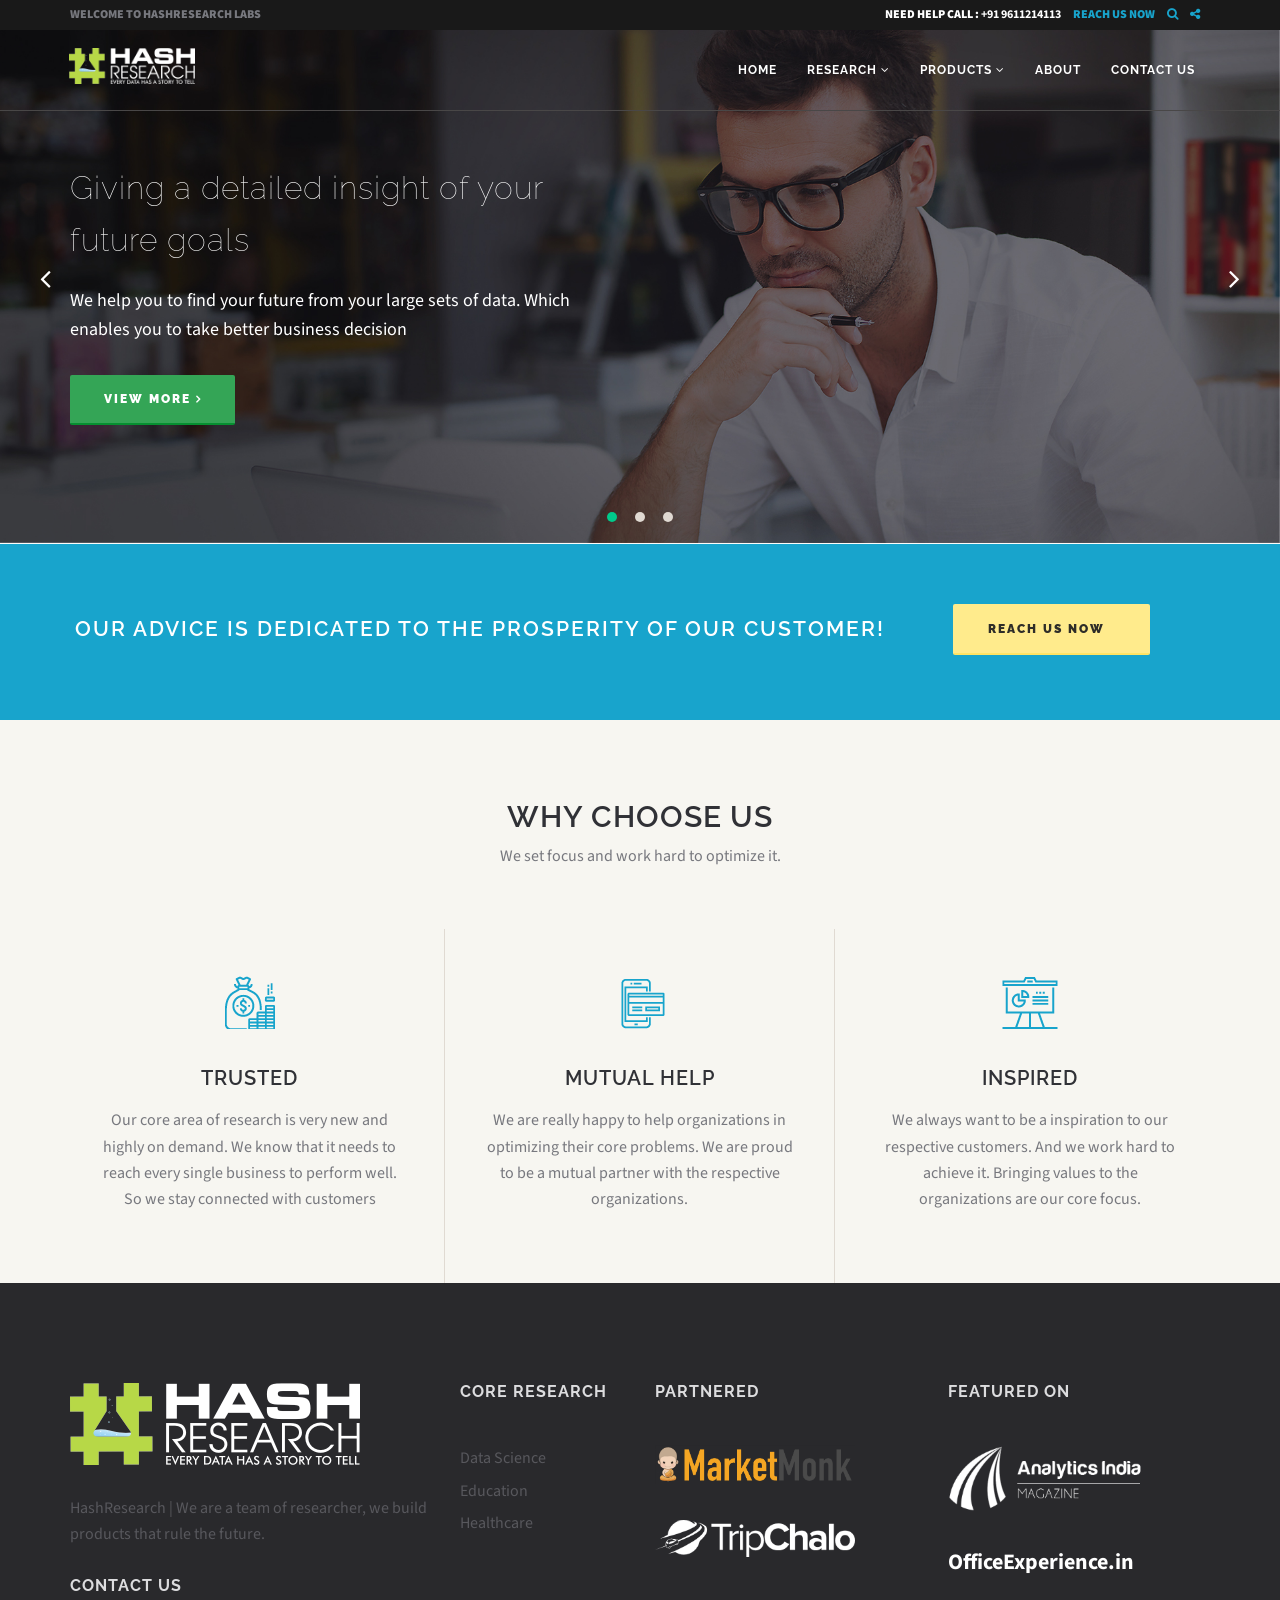
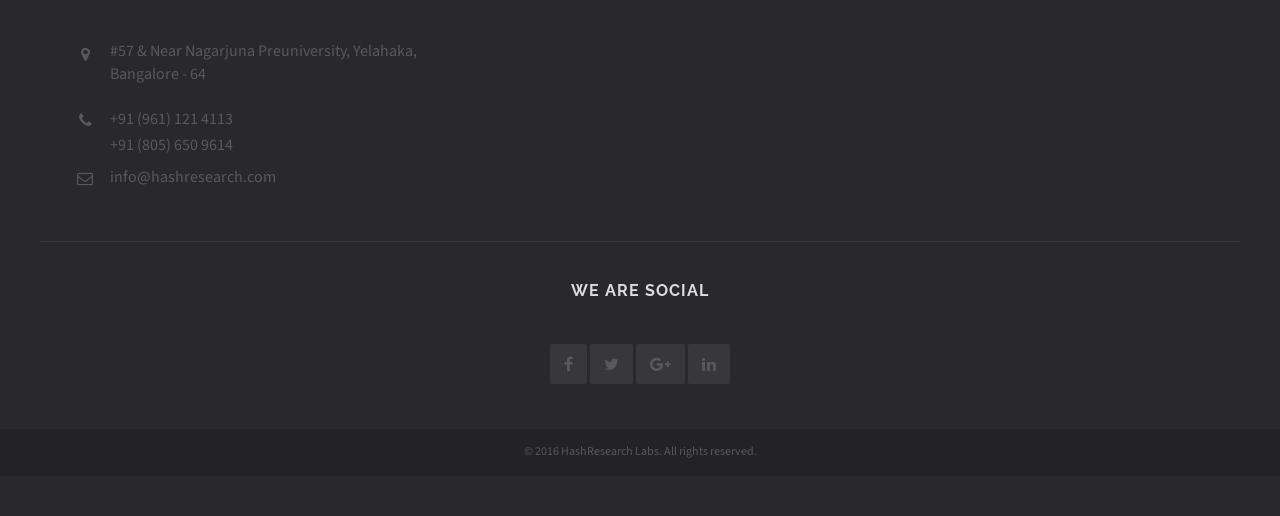
==== commit 5cb87488: "Added the new footer section with partners and featured on" ====
--- a/index.html
+++ b/index.html
@@ -20,6 +20,16 @@
       <script src="https://oss.maxcdn.com/html5shiv/3.7.2/html5shiv.min.js"></script>
       <script src="https://oss.maxcdn.com/respond/1.4.2/respond.min.js"></script>
     <![endif]-->
+ <script>
+   (function(i,s,o,g,r,a,m){i['GoogleAnalyticsObject']=r;i[r]=i[r]||function(){
+   (i[r].q=i[r].q||[]).push(arguments)},i[r].l=1*new Date();a=s.createElement(o),
+   m=s.getElementsByTagName(o)[0];a.async=1;a.src=g;m.parentNode.insertBefore(a,m)
+   })(window,document,'script','https://www.google-analytics.com/analytics.js','ga');
+
+   ga('create', 'UA-78640827-1', 'auto');
+   ga('send', 'pageview');
+
+ </script>
 </head>
 <body>
 <div class="collapse search-block" id="collapseExample">
@@ -49,10 +59,9 @@
             <li> <a  role="button" data-toggle="collapse" href="#collapseExample" aria-expanded="false" aria-controls="collapseExample"> <i class="fa fa-search"> </i> </a></li>
             <li class="dropdown"><a href="#" class="dropdown-toggle" data-toggle="dropdown"><i class="fa fa-share-alt"> </i></a>
               <ul class="dropdown-menu">
-                <li><a href="#" title="Case Study"><i class="fa fa-facebook-square"></i> Facebook</a></li>
-                <li><a href="#" title="Case Study Detail"><i class="fa fa-twitter-square"></i> Twitter</a></li>
-                <li><a href="#" title="Case Study Detail"><i class="fa fa-linkedin-square"></i> Linked In</a></li>
-                <li><a href="#"><i class="fa fa-google-plus-square"></i> Google+</a></li>
+                <li><a href="https://facebook.com/hashresearch" title=Facebook"><i class="fa fa-facebook-square"></i> Facebook</a></li>
+                <li><a href="https://twitter.com/hashresearch" title="Twitter"><i class="fa fa-twitter-square"></i> Twitter</a></li>
+                <li><a href="https://www.linkedin.com/company/hash-research" title="Linkedin"><i class="fa fa-linkedin-square"></i> Linked In</a></li>
               </ul>
             </li>
           </ul>
@@ -75,11 +84,11 @@
             <li><a href="index.html">Home</a> </li>
             <li class="dropdown"><a href="#" class="dropdown-toggle" data-toggle="dropdown">Research <b class="fa fa-angle-down"></b></a>
               <ul class="dropdown-menu">
-                <li><a href="litmusb.html" title="Data science
+                <li><a href="litmusbi.html" title="Data science
                 ">Data Science</a></li>
-                <li><a href="education.html" title="Education
+                <li><a href="algorithimic.html" title="Education
                 ">Education</a></li>
-                <li><a href="healthcare.html" title="Healthcare
+                <li><a href="thepraanah.html" title="Healthcare
                 ">Healthcare</a></li>
               </ul>
             </li>
@@ -117,7 +126,7 @@
   <div class="item"> <img src="master/images/slider-2.jpg" alt="">
     <div class="container">
       <div class="slider-caption"><!-- slider caption -->
-        <h1 class="slider-title">Fixing education fix's everything</h1>
+        <h1 class="slider-title">Optimization of Skills</h1>
         <p class="slider-content">We take this as a challenge to sort the current educational sector by picking one sector and focusing on upbringing better programmer community.</p>
         <a href="algorithimic.html" class="btn btn-default btn-lg">View More</a> </div>
       <!-- /.slider caption --> 
@@ -189,9 +198,6 @@
       <div class="col-md-4 footer-widget"> <!-- footer widget --> 
         <img src="master/images/logo.png" alt="">
         <p>HashResearch | We are a team of researcher, we build products that rule the future.</p>
-      </div>
-      <!-- /.footer widget -->
-      <div class="col-md-3 footer-widget"><!-- footer widget -->
         <h3> Contact us</h3>
         <ul class="listnone contact">
           <li><i class="fa fa-map-marker"></i>
@@ -204,12 +210,32 @@
           <li><i class="fa fa-envelope-o"></i> info@hashresearch.com</li>
         </ul>
       </div>
+      <!-- /.footer widget -->
+      
       <div class="col-md-2 footer-widget"><!-- footer widget -->
         <h3> Core Research</h3>
         <ul class="listnone">
           <li><a href="litmusbi.html" title="Data Science">Data Science</a></li>
           <li><a href="algorithimic.html" title="Education">Education</a></li>
-          <li><a href="healthcare.html" title="Healthcare">Healthcare</a></li>
+          <li><a href="thepraanah.com" title="Healthcare">Healthcare</a></li>
+
+        </ul>
+      </div>
+      <div class="col-md-3 footer-widget"><!-- footer widget -->
+        <h3>Partnered</h3>
+        <ul class="listnone">
+          <li><a target="_blank" href="http://marketmonk.co?ref=hashresearch"  title="MarketMonk">
+          <img src="assets/images/marketmonk.png"/></a></li>
+          <li><a target="_blank" href="http://tripchalo.com?ref=hashresearch" title="TripChalo">
+          <img src="assets/images/tripchalo.png"/></a></li>
+        </ul>
+      </div>
+      <div class="col-md-2 footer-widget"><!-- footer widget -->
+        <h3>Featured On</h3>
+        <ul class="listnone">
+          <li><a target="_blank" href="http://analyticsindiamag.com/startup-week-hash-research-labs-optimizing-needs-bi-healthcare-education-house-analytics-engine/" title="Start-Up Of The Week">
+          <img src="assets/images/aim.png"/></a></li>
+          <li><a target="_blank" style="color:#fff; font-size: 22px; font-weight: bold;" href="http://www.officeexperience.in/data-science-predict-future-patterns.html" title="Education">OfficeExperience.in</a></li>
 
         </ul>
       </div>
@@ -251,7 +277,6 @@
 <!-- owl slider--> 
 <script src="master/js/slider.js"></script> 
 <!-- owl testimonial--> 
-<script type="text/javascript" src="master/js/testimonial-slide.js"></script> 
 <!-- owl services--> 
 <script type="text/javascript" src="master/js/services.js"></script>
 </body>
--- a/master/css/style.css
+++ b/master/css/style.css
@@ -1,11 +1,5 @@
 @charset "UTF-8";
 /* CSS Document */
-/*
-
- Template Name : Financia, Broker, Business Website Template - Insight
- Author : Jitu Chauhan;
-
- */
 
 /*--------- General --------
 
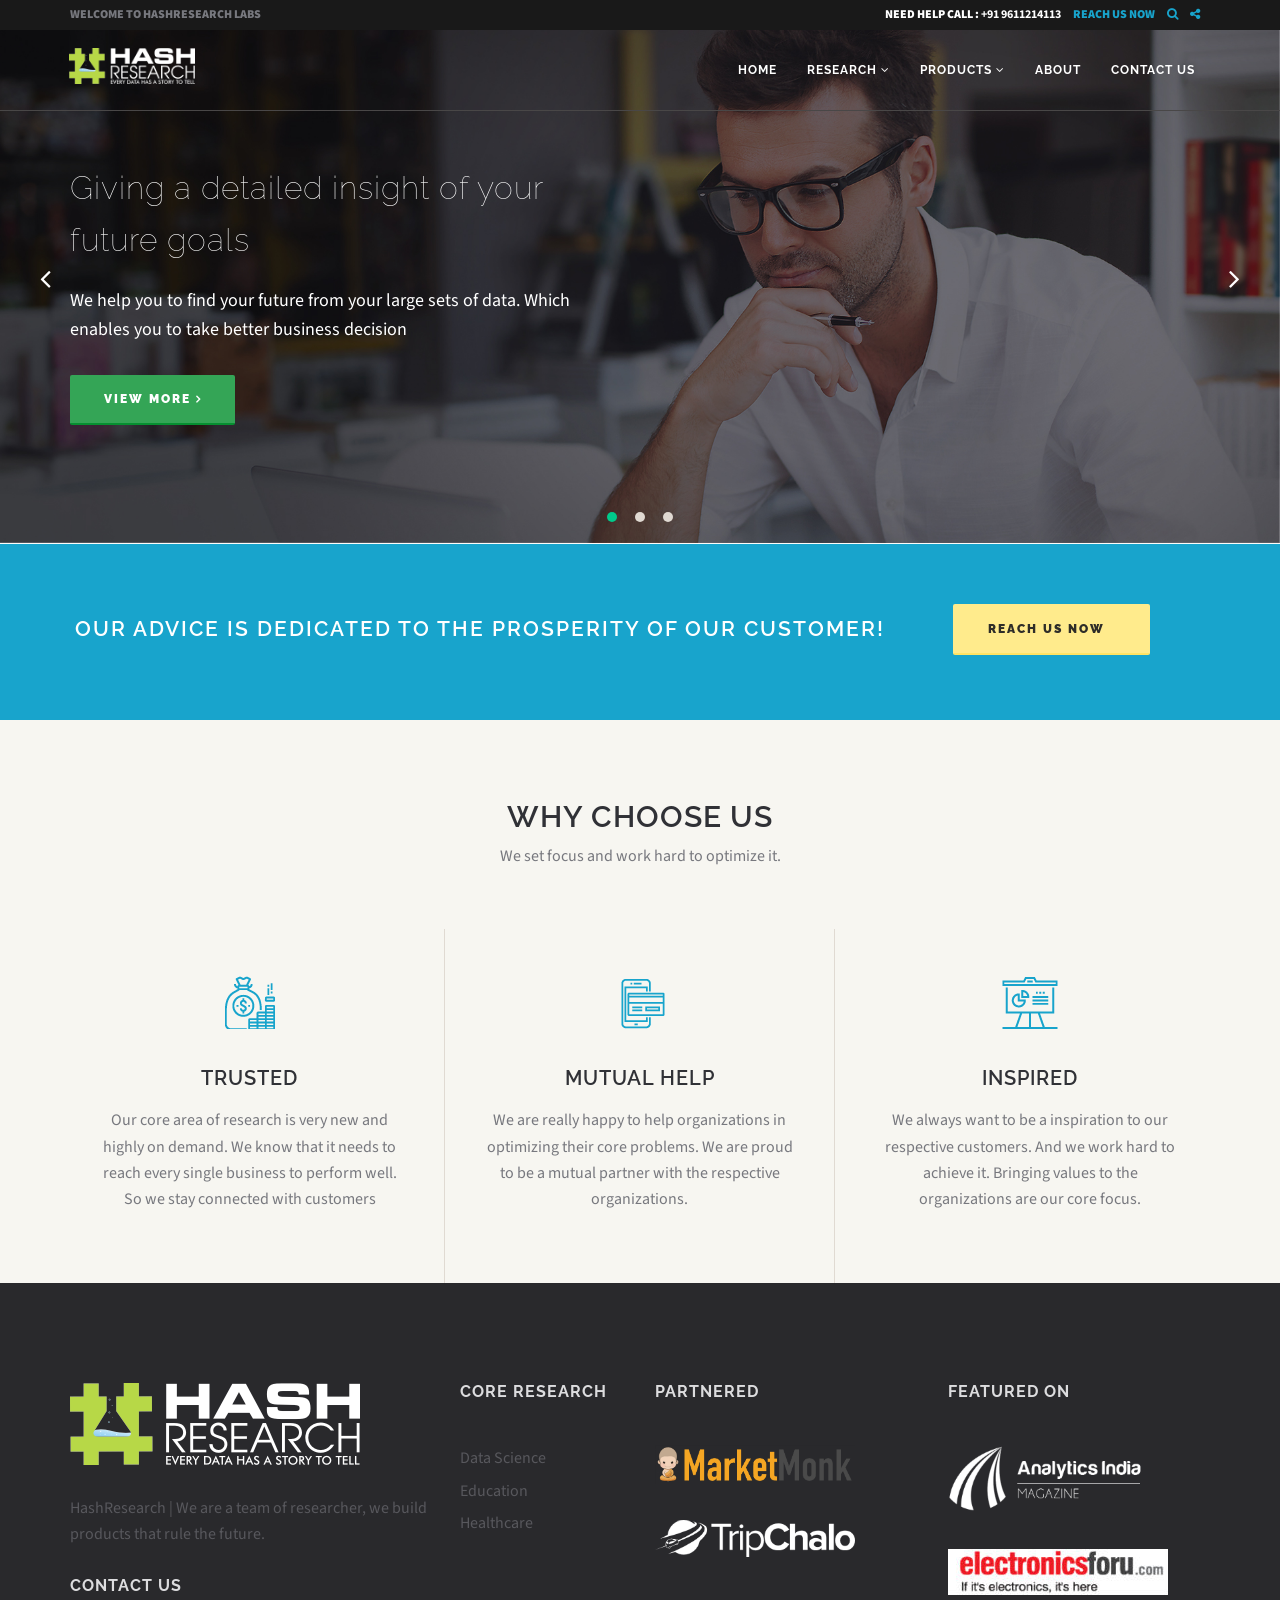
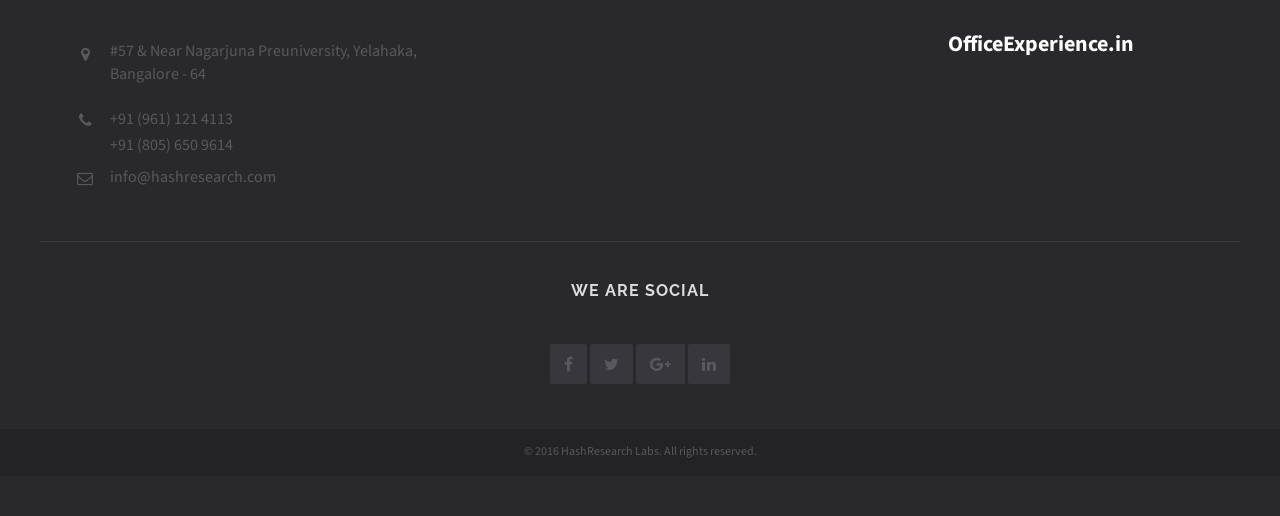
==== commit 5f258838: "Added EFY Logo" ====
--- a/index.html
+++ b/index.html
@@ -190,8 +190,6 @@
   </div>
 </div>
 
-
-
 <div class="footer-section"><!-- footer section -->
   <div class="container">
     <div class="row">
@@ -233,8 +231,8 @@
       <div class="col-md-2 footer-widget"><!-- footer widget -->
         <h3>Featured On</h3>
         <ul class="listnone">
-          <li><a target="_blank" href="http://analyticsindiamag.com/startup-week-hash-research-labs-optimizing-needs-bi-healthcare-education-house-analytics-engine/" title="Start-Up Of The Week">
-          <img src="assets/images/aim.png"/></a></li>
+          <li><a target="_blank" href="http://analyticsindiamag.com/startup-week-hash-research-labs-optimizing-needs-bi-healthcare-education-house-analytics-engine/" title="Start-Up Of The Week"><img src="assets/images/aim.png"/></a></li>
+          <li><a target="_blank" href="http://electronicsforu.com/market-verticals/automation/home-automation-in-india-2017-is-seemingly-the-year-of-smart-concepts-diy" title="Home Automation in India: 2017 Is Seemingly The Year of ‘Smart Concepts’, DIY"><img src="assets/images/electronicsforu.jpg"/></a></li>
           <li><a target="_blank" style="color:#fff; font-size: 22px; font-weight: bold;" href="http://www.officeexperience.in/data-science-predict-future-patterns.html" title="Education">OfficeExperience.in</a></li>
 
         </ul>
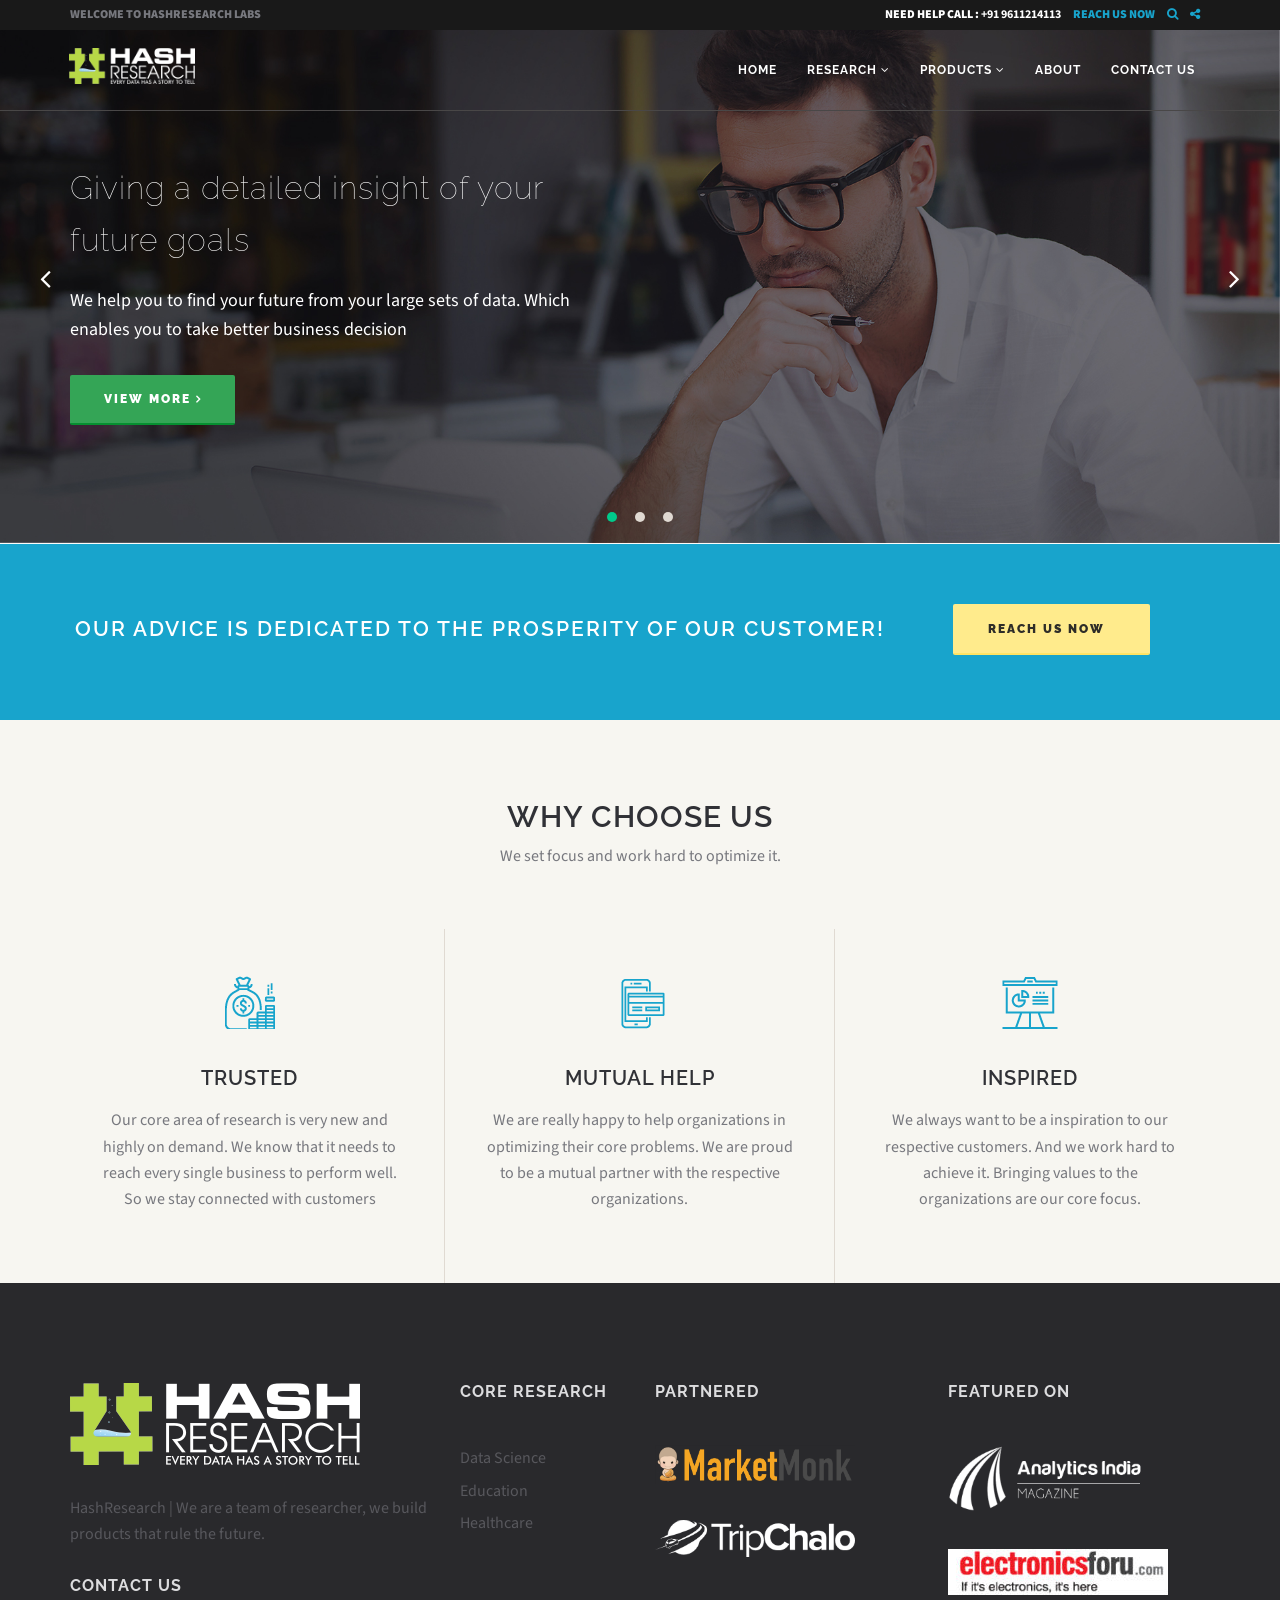
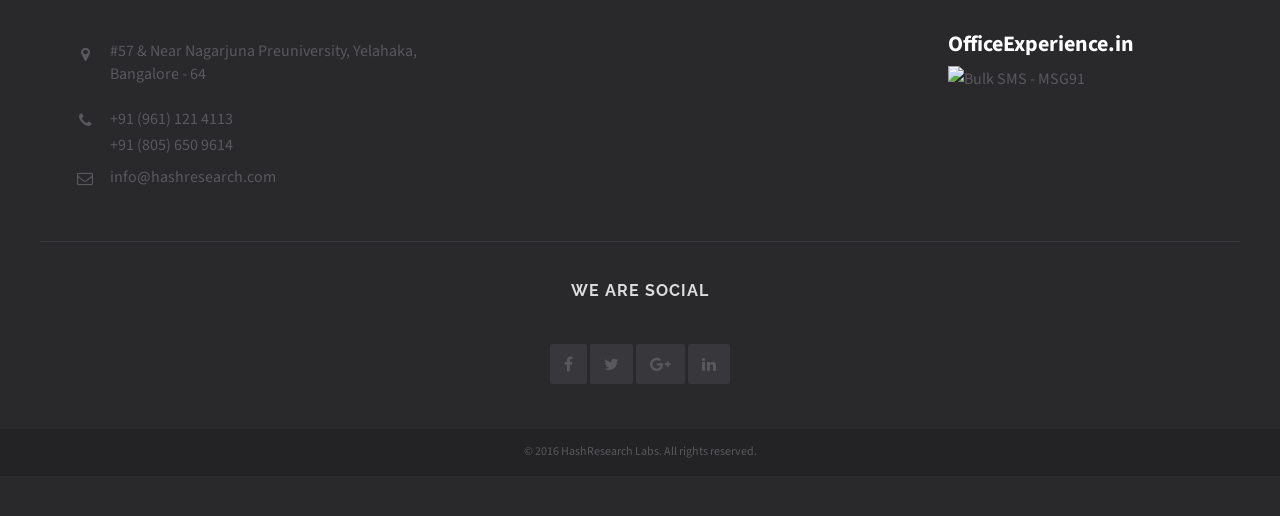
==== commit 2928b306: "Modified the changes" ====
--- a/index.html
+++ b/index.html
@@ -41,9 +41,9 @@
           <span class="input-group-btn">
           <button class="btn btn-default" type="button">Go!</button>
           </span> </div>
-        <!-- /input-group --> 
-      </div>
-      <!-- /.col-lg-6 --> 
+        <!-- /input-group -->
+      </div>
+      <!-- /.col-lg-6 -->
     </div>
   </div>
 </div>
@@ -66,14 +66,14 @@
             </li>
           </ul>
         </div>
-        <!-- top bar links --> 
+        <!-- top bar links -->
       </div>
     </div>
   </div>
   <!-- /.top bar -->
-  
+
     <nav class="navbar navbar-default">
-      <div class="container"> 
+      <div class="container">
         <!-- Brand and toggle get grouped for better mobile display -->
         <div class="navbar-header">
           <button type="button" class="navbar-toggle collapsed" data-toggle="collapse" data-target="#bs-example-navbar-collapse-1" aria-expanded="false"> <span class="sr-only">Toggle navigation</span> <span class="icon-bar"></span> <span class="icon-bar"></span> <span class="icon-bar"></span> </button>
@@ -103,13 +103,13 @@
             <li><a href="contact-us.html" title="Contact us">Contact us</a></li>
           </ul>
         </div>
-        <!-- /.navbar-collapse --> 
-      </div>
-      <!-- /.container-fluid --> 
+        <!-- /.navbar-collapse -->
+      </div>
+      <!-- /.container-fluid -->
     </nav>
-  
-</div>
-<!-- /.navigation --> 
+
+</div>
+<!-- /.navigation -->
 <!-- /.template header -->
 <div class="slider"><!-- slider -->
   <div class="item">
@@ -118,9 +118,9 @@
       <div class="slider-caption"><!-- slider caption -->
         <h1 class="slider-title">Giving a detailed insight of your future goals</h1>
         <p class="slider-content">We help you to find your future from your large sets of data. Which enables you to take better business decision </p>
-        <a href="litmusbi.html" class="btn btn-default btn-lg">View More</a> 
-        </div>
-      <!-- /.slider caption --> 
+        <a href="litmusbi.html" class="btn btn-default btn-lg">View More</a>
+        </div>
+      <!-- /.slider caption -->
     </div>
   </div>
   <div class="item"> <img src="master/images/slider-2.jpg" alt="">
@@ -129,7 +129,7 @@
         <h1 class="slider-title">Optimization of Skills</h1>
         <p class="slider-content">We take this as a challenge to sort the current educational sector by picking one sector and focusing on upbringing better programmer community.</p>
         <a href="algorithimic.html" class="btn btn-default btn-lg">View More</a> </div>
-      <!-- /.slider caption --> 
+      <!-- /.slider caption -->
     </div>
   </div>
   <div class="item"> <img src="master/images/slider-3.jpg" alt="">
@@ -137,10 +137,10 @@
       <div class="slider-caption"><!-- slider caption -->
         <h1 class="slider-title">Optimized Healthcare Managment Leads to Better Practice and reduce cost.</h1>
         <p class="slider-content">We have build better healthcare search engine to bring everything in one space.</p>
-        <a href="consultation-form.html" class="btn btn-default btn-lg">View More</a> 
-
-        </div>
-      <!-- /.slider caption --> 
+        <a href="consultation-form.html" class="btn btn-default btn-lg">View More</a>
+
+        </div>
+      <!-- /.slider caption -->
     </div>
   </div>
 </div>
@@ -164,7 +164,7 @@
         <h1>Why choose us</h1>
         <p>We set focus and work hard to optimize it.</p>
       </div>
-      <!-- /.section title --> 
+      <!-- /.section title -->
     </div>
     <div class="row">
       <div class="col-md-4 feature-icon-block text-center"><!-- feature block -->
@@ -184,16 +184,16 @@
         <h2>Inspired</h2>
         <p>We always want to be a inspiration to our respective customers. And we work hard to achieve it. Bringing values to the organizations are our core focus.</p>
       </div>
-      <!-- /. feature block --> 
-    </div>
-    
+      <!-- /. feature block -->
+    </div>
+
   </div>
 </div>
 
 <div class="footer-section"><!-- footer section -->
   <div class="container">
     <div class="row">
-      <div class="col-md-4 footer-widget"> <!-- footer widget --> 
+      <div class="col-md-4 footer-widget"> <!-- footer widget -->
         <img src="master/images/logo.png" alt="">
         <p>HashResearch | We are a team of researcher, we build products that rule the future.</p>
         <h3> Contact us</h3>
@@ -209,7 +209,7 @@
         </ul>
       </div>
       <!-- /.footer widget -->
-      
+
       <div class="col-md-2 footer-widget"><!-- footer widget -->
         <h3> Core Research</h3>
         <ul class="listnone">
@@ -234,12 +234,13 @@
           <li><a target="_blank" href="http://analyticsindiamag.com/startup-week-hash-research-labs-optimizing-needs-bi-healthcare-education-house-analytics-engine/" title="Start-Up Of The Week"><img src="assets/images/aim.png"/></a></li>
           <li><a target="_blank" href="http://electronicsforu.com/market-verticals/automation/home-automation-in-india-2017-is-seemingly-the-year-of-smart-concepts-diy" title="Home Automation in India: 2017 Is Seemingly The Year of ‘Smart Concepts’, DIY"><img src="assets/images/electronicsforu.jpg"/></a></li>
           <li><a target="_blank" style="color:#fff; font-size: 22px; font-weight: bold;" href="http://www.officeexperience.in/data-science-predict-future-patterns.html" title="Education">OfficeExperience.in</a></li>
-
+          <li>
+              <a href="https://msg91.com/startups/?utm_source=startup-banner"><img src="https://msg91.com/images/startups/msg91Badge.png" width="120" height="90" title="MSG91 - SMS for Startups" alt="Bulk SMS - MSG91"></a></li>
         </ul>
       </div>
       <!-- /.footer widget -->
-    
-      <!-- /.footer widget --> 
+
+      <!-- /.footer widget -->
 
     <div class="row">
       <div class="col-md-12 ft-social-widget footer-widget">
@@ -259,23 +260,23 @@
     </div>
   </div>
 </div>
-<!-- /.tiny footer --> 
-<!-- /.footer section --> 
-<!-- jQuery (necessary for Bootstrap's JavaScript plugins) --> 
-<script src="https://ajax.googleapis.com/ajax/libs/jquery/1.11.3/jquery.min.js"></script> 
-<!-- Include all compiled plugins (below), or include individual files as needed --> 
-<script src="master/js/bootstrap.min.js"></script> 
-<!-- Header sticky --> 
-<script src="master/js/jquery.sticky.js"></script> 
-<script src="master/js/sticky-header.js"></script> 
-<!-- Header Nav Dropdown --> 
-<script src="master/js/nav.js"></script> 
-<!-- owl carousel--> 
-<script src="master/js/owl.carousel.min.js"></script> 
-<!-- owl slider--> 
-<script src="master/js/slider.js"></script> 
-<!-- owl testimonial--> 
-<!-- owl services--> 
+<!-- /.tiny footer -->
+<!-- /.footer section -->
+<!-- jQuery (necessary for Bootstrap's JavaScript plugins) -->
+<script src="https://ajax.googleapis.com/ajax/libs/jquery/1.11.3/jquery.min.js"></script>
+<!-- Include all compiled plugins (below), or include individual files as needed -->
+<script src="master/js/bootstrap.min.js"></script>
+<!-- Header sticky -->
+<script src="master/js/jquery.sticky.js"></script>
+<script src="master/js/sticky-header.js"></script>
+<!-- Header Nav Dropdown -->
+<script src="master/js/nav.js"></script>
+<!-- owl carousel-->
+<script src="master/js/owl.carousel.min.js"></script>
+<!-- owl slider-->
+<script src="master/js/slider.js"></script>
+<!-- owl testimonial-->
+<!-- owl services-->
 <script type="text/javascript" src="master/js/services.js"></script>
 </body>
-</html>+</html>
